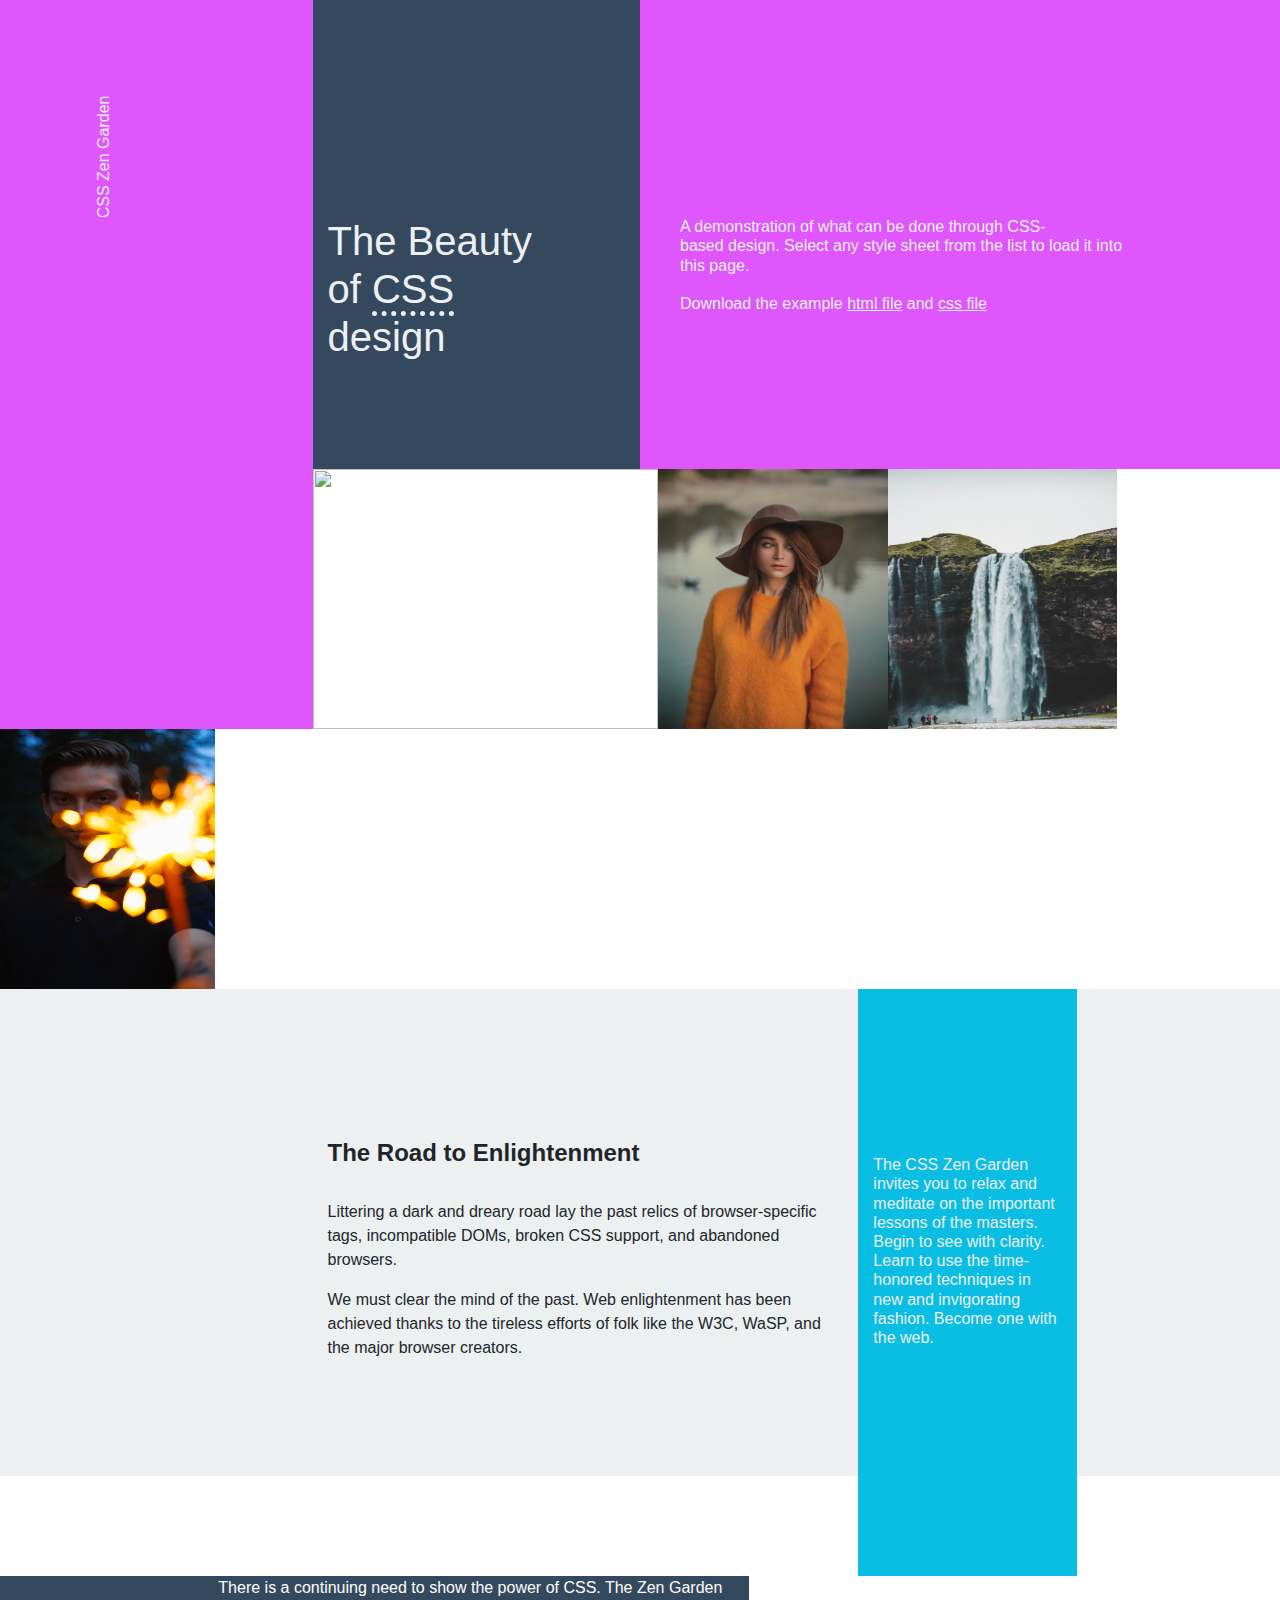
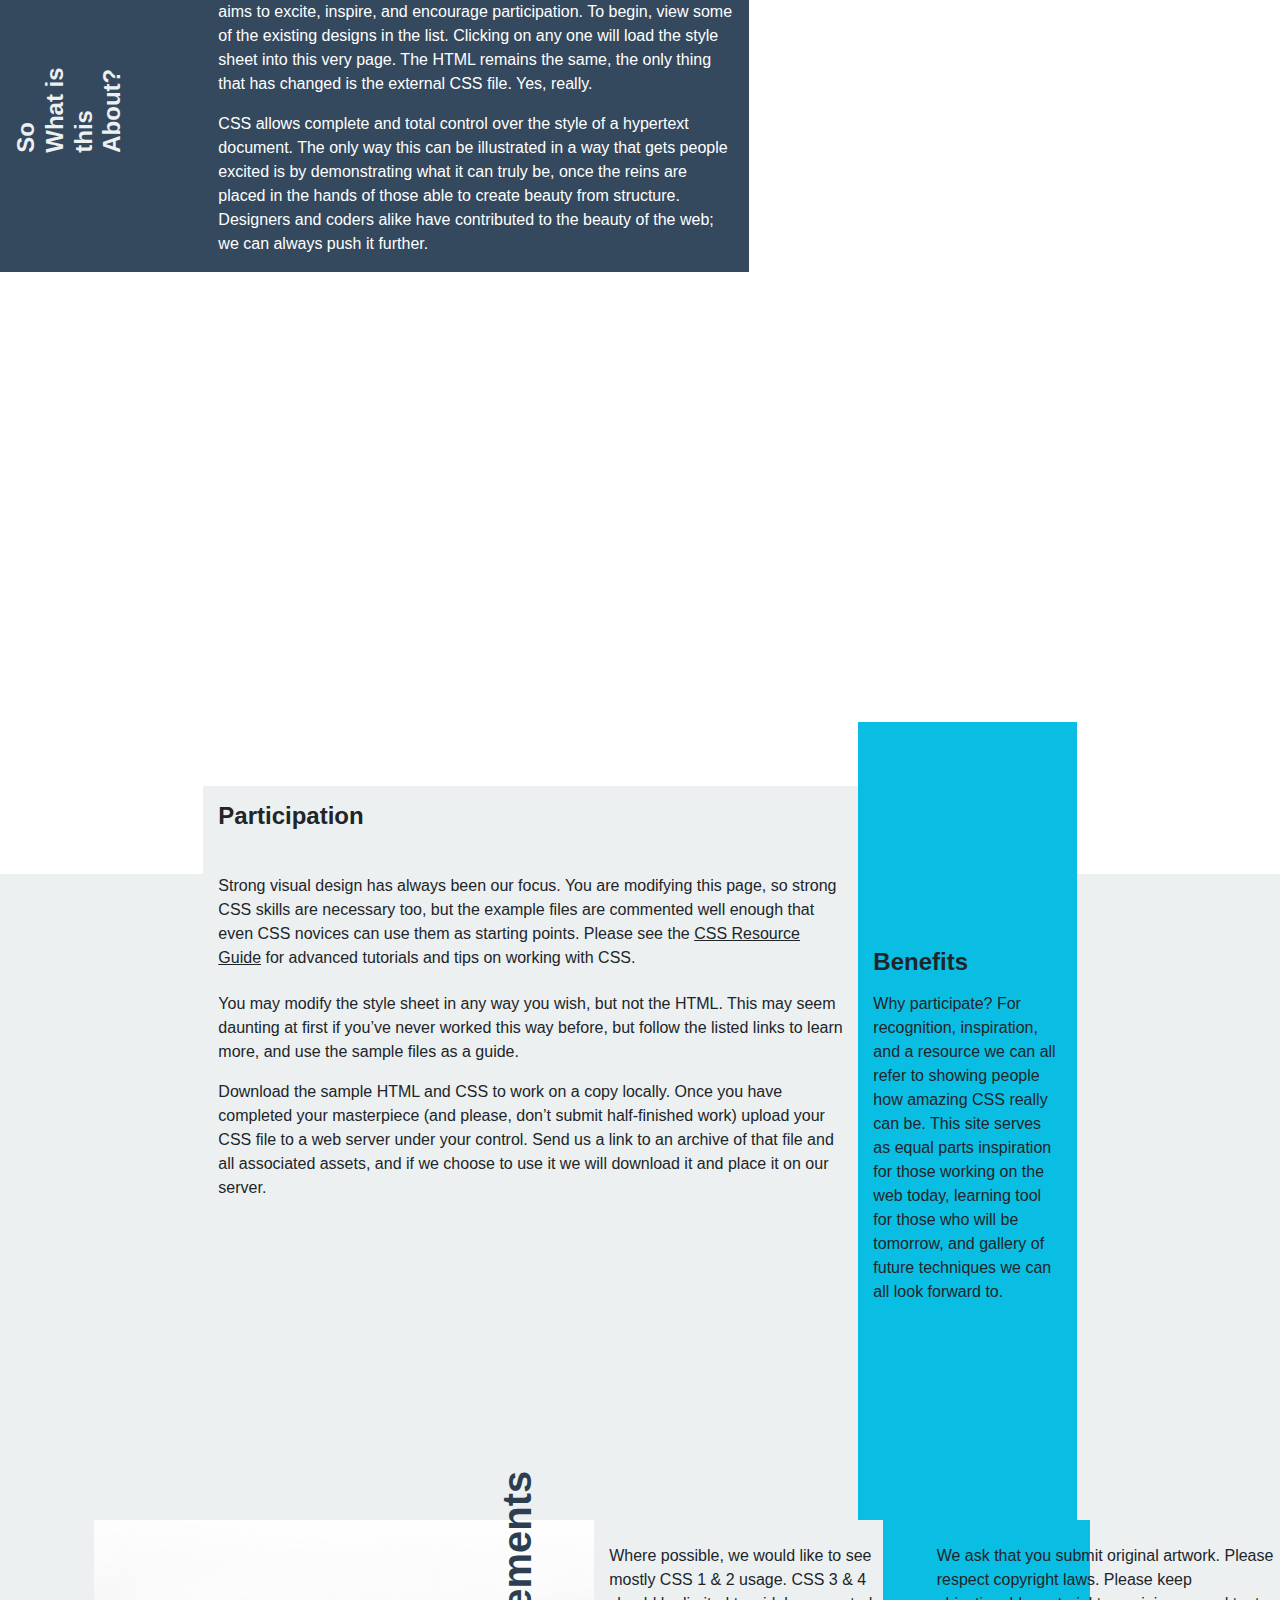
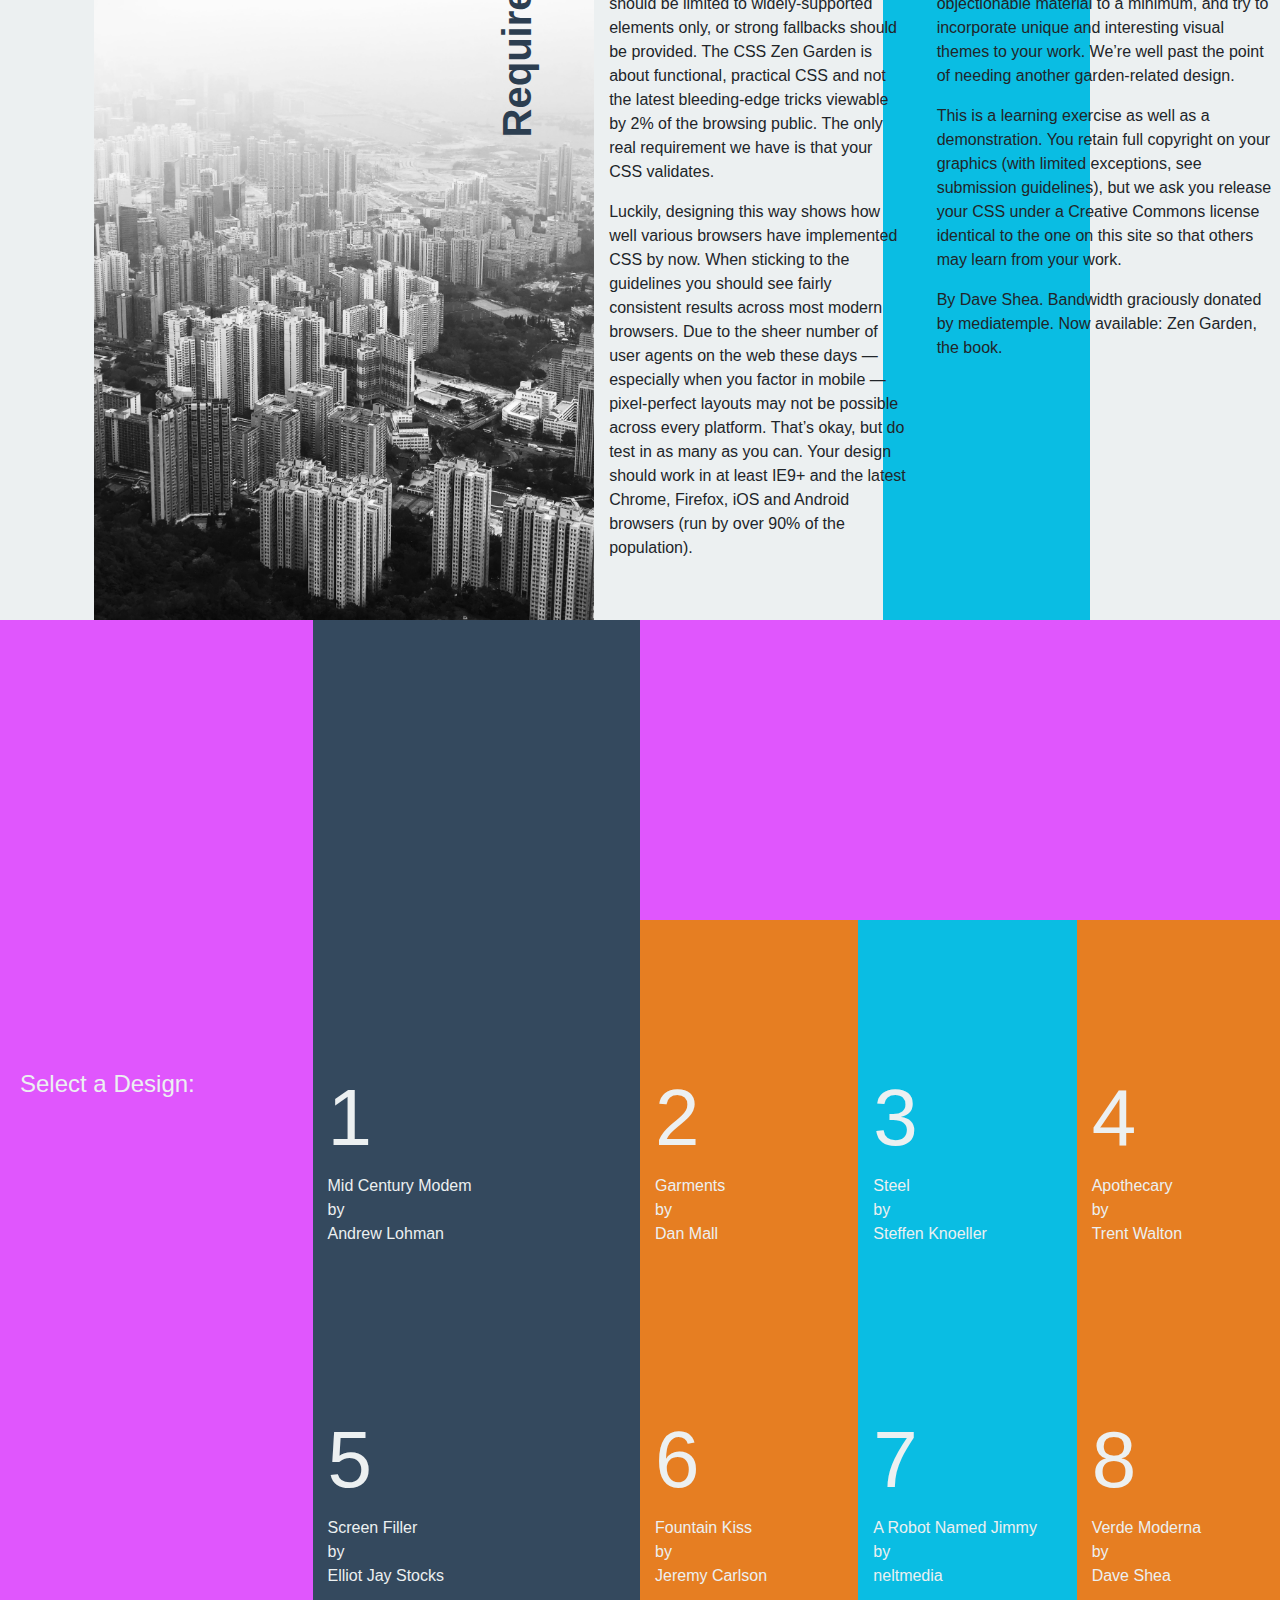
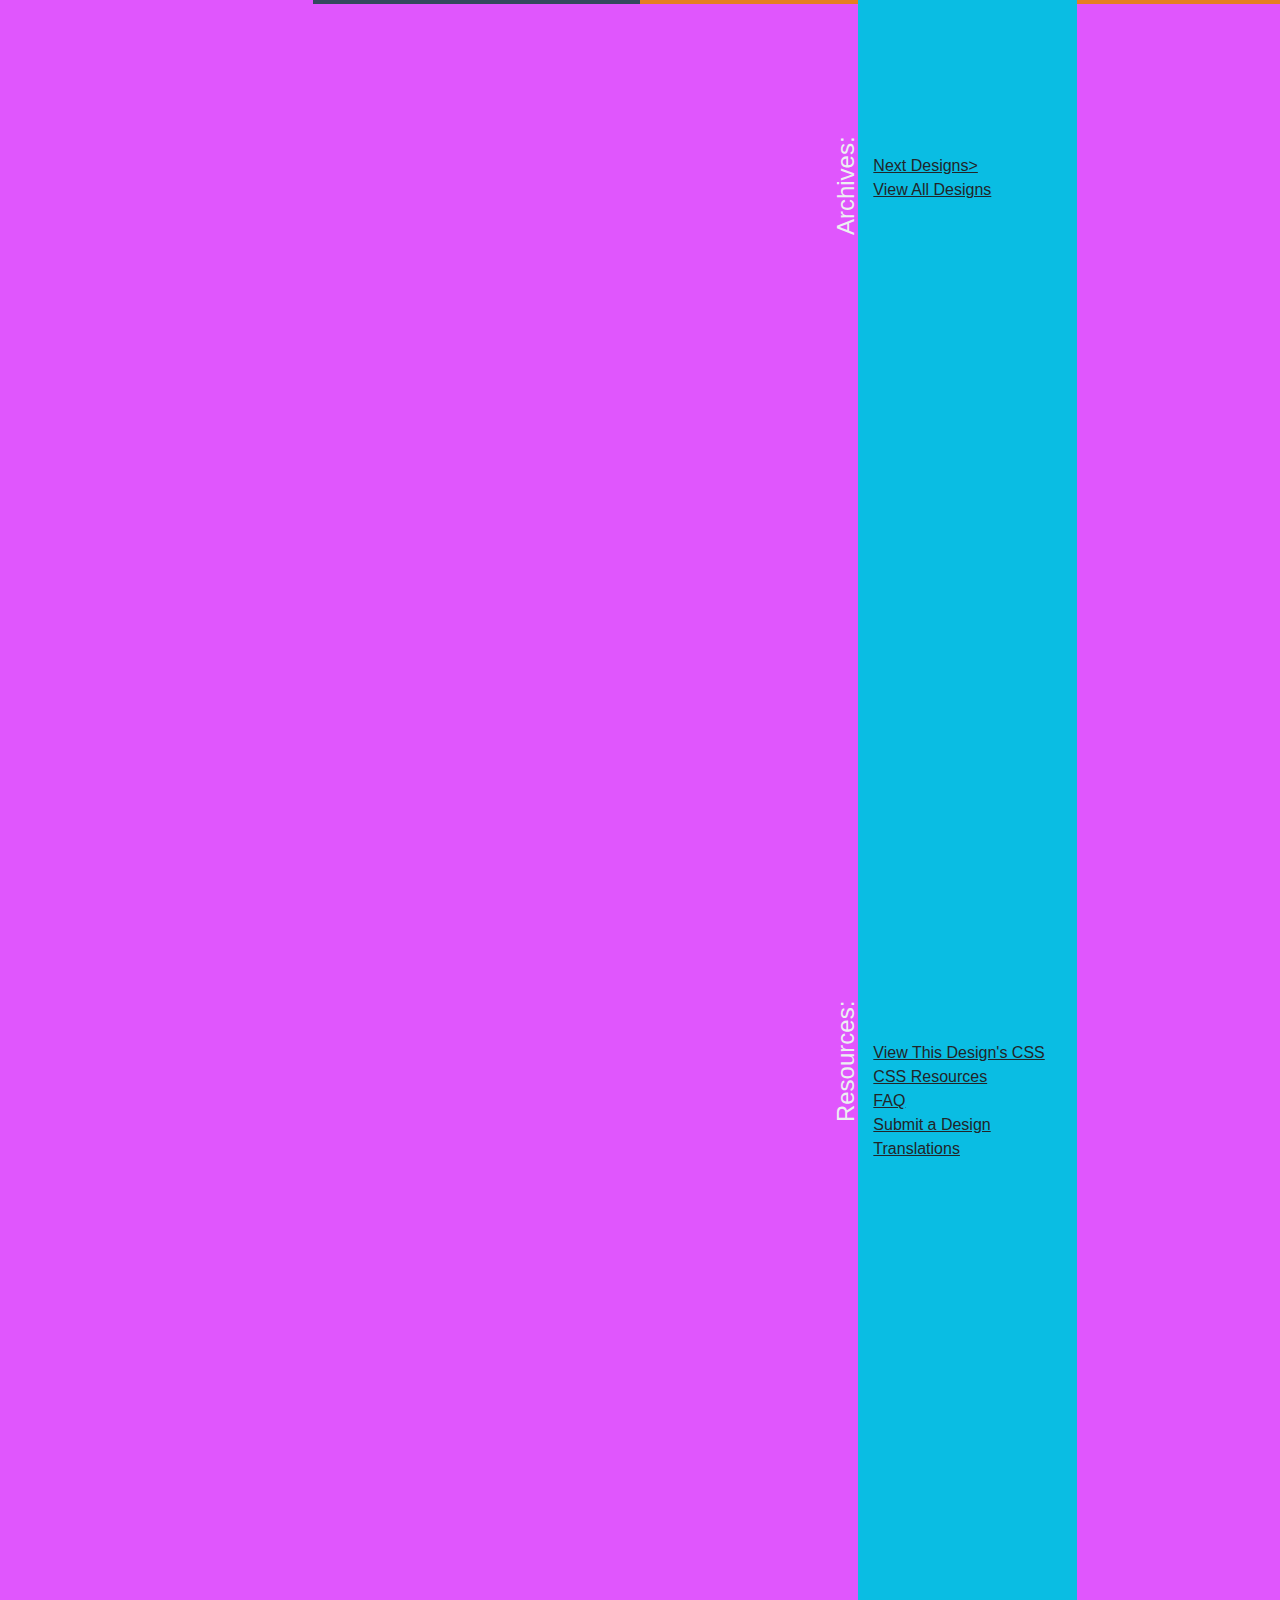
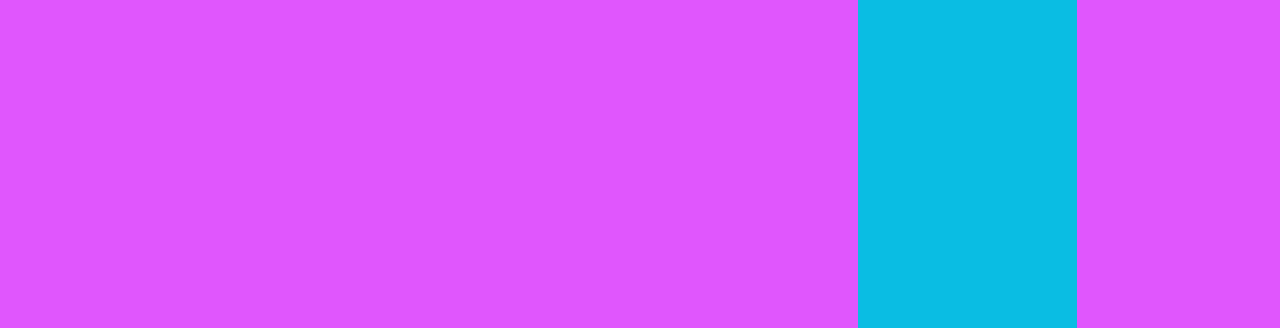
==== index.html @ d61bc1b3 "some changes" ====
<!DOCTYPE html>
<html lang="en">
	<head>
		<meta charset="UTF-8">
		<title>CSS Zen Garden</title>
		<link rel="stylesheet" href="style.css">
		<link rel="stylesheet" href="https://stackpath.bootstrapcdn.com/bootstrap/4.3.1/css/bootstrap.min.css" integrity="sha384-ggOyR0iXCbMQv3Xipma34MD+dH/1fQ784/j6cY/iJTQUOhcWr7x9JvoRxT2MZw1T" crossorigin="anonymous">
	</head>
	<body>
		<div class="row">
			<div id="col3" class="col-md-3">
				<h6 class="vertical-text">dsdsdshhsaCSS Zen Garden</h6>
			</div>
			<div id="col2" class="col-md-3">
				
			</div>
			<div id="col1" class="col-md-6">
				
			</div>
		</div>
		<div class="row">
			<div class="col-md-3" id="col4">
				
			</div>
			<div class="col-md-3" id="col5">
				<h1>The Beauty<br> of <u class="dotted">CSS</u><br> design</h1>
			</div>
			<div class="col-md-6" id="col6">
				<h6>A demonstration of what can be done through CSS-<br>based design. Select any style sheet from the list to load it into<br> this page.<br><br>Download the example <u>html file</u> and <u>css file</u></h6>
			</div>
		</div>
		<div class="row" id="row1">
			<div class="col-md-3" id="col1">
				
			</div>
			<div class="col-md-3" id="col2">
			</div>
			<div class="col-md-6" id="col1">
				
			</div>
		</div>
		<div class="row">
			<div class="col-md-3" id="col1">
				
			</div>
			<img src="todd-trapani-5LHzBpiTuzQ-unsplash.jpg" alt="" id="harley">
			<img src="ali-pazani-B_3eKlbYW5E-unsplash.jpg" alt="" id="ali">
			<img src="collins-lesulie-Q7QM2WSOTs4-unsplash.jpg" alt="" id="valen">
			<img src="krister-Y2SDvHfsQPo-unsplash.jpg" alt="" id="krister">
		</div>
		<div class="row" id="row2">
			<div class="col-md-8" id="col7">
				
			</div>
			<div class="col-md-2" id="col8">
				
			</div>
			<div class="col-md-2" id="col7">
				
			</div>
		</div>
		<div class="row">
			<div class="col-md-3" id="col7">
				
			</div>
			<div class="col-md-5" id="col7">
				<h4><b>The Road to Enlightenment</b></h4><br><p>Littering a dark and dreary road lay the past relics of browser-specific tags, incompatible DOMs, broken CSS support, and abandoned browsers.</p><p>We must clear the mind of the past. Web enlightenment has been achieved thanks to the tireless efforts of folk like the W3C, WaSP, and the major browser creators.</p>
			</div>
			<div class="col-md-2" id="col9">
				<p><h6>The CSS Zen Garden invites you to relax and meditate on the important lessons of the masters. Begin to see with clarity. Learn to use the time-honored techniques in new and invigorating fashion. Become one with the web.</h6></p>
			</div>
			<div class="col-md-2" id="col7">
				
			</div>
		</div>
		<div class="row" id="row1">
			<div class="col-md-3" id="col7">
				
			</div>
			<div class="col-md-5" id="col7">
				
			</div>
			<div class="col-md-2" id="col9">
				
			</div>
			<div class="col-md-2" id="col7">
				
			</div>
		</div>
		<div id="row3">
			<div class="row" id="row1">
				<div class="col-md-8">
					
				</div>
				<div class="col-md-2" id="col8">
					
				</div>
				<div class="col-md-2">
					
				</div>
			</div>
			<div class="row">
				<div class="col-md-2" id="col2">
					<h4 class="vertical-text" id="ver"><b>So What is this About?</b></h4>
				</div>
				<div class="col-md-5" id="col10">
					<p>There is a continuing need to show the power of CSS. The Zen Garden aims to excite, inspire, and encourage participation. To begin, view some of the existing designs in the list. Clicking on any one will load the style sheet into this very page. The HTML remains the same, the only thing that has changed is the external CSS file. Yes, really.</p><p>CSS allows complete and total control over the style of a hypertext document. The only way this can be illustrated in a way that gets people excited is by demonstrating what it can truly be, once the reins are placed in the hands of those able to create beauty from structure. Designers and coders alike have contributed to the beauty of the web; we can always push it further.</p>
				</div>
				
			</div>
			<div class="row" id="row4">
				
			</div>
			<div class="row">
				<div class="col-md-1" id="col11">
					<p>HTML<br> CSS</p>
				</div>
				<div class="col-md-1">
					
				</div>
				<div class="col-md-6">
					
				</div>
				<div class="col-md-2" id="col8">
					
				</div>
			</div>
			<div class="row">
				<div class="col-md-1" id="col11">
					<p>	CC<br>A<sub>11Y</sub><br>GH</p>
				</div>
				<div class="col-md-1">
					
				</div>
				<div class="col-md-6" id="col7">
					<p><h4><b>Participation</b></h4></p>
				</div>
				<div class="col-md-2" id="col8">
					
				</div>
			</div>
			<div class="row">
				<div class="col-md-2" id="col7">
					
				</div>
				<div class="col-md-6" id="col7">
					<p>Strong visual design has always been our focus. You are modifying this page, so strong CSS skills are necessary too, but the example files are commented well enough that even CSS novices can use them as starting points. Please see the <u>CSS Resource Guide</u> for advanced tutorials and tips on working with CSS.</p>
				</div>
				<div class="col-md-2" id="col8">
					<p><h4><b><br><br>Benefits</b></h4></p>
				</div>
				<div class="col-md-2" id="col7">
				</div>
			</div>
			<div class="row">
				<div class="col-md-2" id="col7">
					
				</div>
				<div class="col-md-6" id="col7">
					<p>You may modify the style sheet in any way you wish, but not the HTML. This may seem daunting at first if you’ve never worked this way before, but follow the listed links to learn more, and use the sample files as a guide.</p><p>Download the sample HTML and CSS to work on a copy locally. Once you have completed your masterpiece (and please, don’t submit half-finished work) upload your CSS file to a web server under your control. Send us a link to an archive of that file and all associated assets, and if we choose to use it we will download it and place it on our server.</p>
				</div>
				<div class="col-md-2" id="col8">
					<p>Why participate? For recognition, inspiration, and a resource we can all refer to showing people how amazing CSS really can be. This site serves as equal parts inspiration for those working on the web today, learning tool for those who will be tomorrow, and gallery of future techniques we can all look forward to.</p>
				</div>
				<div class="col-md-2" id="col7">
					
				</div>
			</div>
			<div class="row" id="row5">
				<div class="col-md-8" id="col7">
					
				</div>
				<div class="col-md-2" id="col8">
					
				</div>
				<div class="col-md-2" id="col7">
					
				</div>
			</div>
			<div class="row">
				<div class="col-md-1" id="col7">
					
				</div>
				<div id="row6">
					<h1 class="vertical-text1"><b>Requirements</b></h1>
				</div>
				<div class="col-md-3" id="col12">
					<p><br>Where possible, we would like to see mostly CSS 1 & 2 usage. CSS 3 & 4 should be limited to widely-supported elements only, or strong fallbacks should be provided. The CSS Zen Garden is about functional, practical CSS and not the latest bleeding-edge tricks viewable by 2% of the browsing public. The only real requirement we have is that your CSS validates.</p><p>Luckily, designing this way shows how well various browsers have implemented CSS by now. When sticking to the guidelines you should see fairly consistent results across most modern browsers. Due to the sheer number of user agents on the web these days — especially when you factor in mobile — pixel-perfect layouts may not be possible across every platform. That’s okay, but do test in as many as you can. Your design should work in at least IE9+ and the latest Chrome, Firefox, iOS and Android browsers (run by over 90% of the population).</p>
				</div>
				<div class="col" id="col13">
					<p><br>We ask that you submit original artwork. Please respect copyright laws. Please keep objectionable material to a minimum, and try to incorporate unique and interesting visual themes to your work. We’re well past the point of needing another garden-related design.</p><p>This is a learning exercise as well as a demonstration. You retain full copyright on your graphics (with limited exceptions, see submission guidelines), but we ask you release your CSS under a Creative Commons license identical to the one on this site so that others may learn from your work.</p><p>By Dave Shea. Bandwidth graciously donated by mediatemple. Now available: Zen Garden, the book.</p>
				</div>
			</div>
			<div class="row" id="row7">
				<div class="col-md-3" id="col1">
					
				</div>
				<div class="col-md-3" id="col2">
					
				</div>
				<div class="col-md-6" id="col1">
					
				</div>
			</div>
			<div class="row" id="row2">
				<div class="col-md-3" id="col1">
					
				</div>
				<div class="col-md-3" id="col2">
					
				</div>
				<div class="col-md-2" id="col14">
					
				</div>
				<div class="col-md-2" id="col8">
					
				</div>
				<div class="col-md-2" id="col14">
					
				</div>
			</div>
			<div class="row">
				<div class="col-md-3" id="col15">
					<h4 id="select">Select a Design:</h4>
				</div>
				<div class="col-md-3" id="col2">
					<h1 id="no1">1</h1><p id="mid">Mid Century Modem<br> by<br> Andrew Lohman</p>
				</div>
				<div class="col-md-2" id="col14">
					<h1 id="no1">2</h1><p id="mid">Garments<br> by<br> Dan Mall</p>
				</div>
				<div class="col-md-2" id="col8">
					<h1 id="no1">3</h1><p id="mid">Steel<br> by<br> Steffen Knoeller</p>
				</div>
				<div class="col-md-2" id="col14">
					<h1 id="no1">4</h1><p id="mid">Apothecary<br> by<br> Trent Walton</p>
				</div>	
			</div>
			<div class="row" id="row2">
				<div class="col-md-3" id="col1">
					
				</div>
				<div class="col-md-3" id="col2">
					
				</div>
				<div class="col-md-2" id="col14">
					
				</div>
				<div class="col-md-2" id="col8">
					
				</div>
				<div class="col-md-2" id="col14">
					
				</div>
			</div>
			<div class="row">
				<div class="col-md-3" id="col1">
				</div>
				<div class="col-md-3" id="col2">
					<h1 id="no1">5</h1><p id="mid">Screen Filler<br> by<br> Elliot Jay Stocks</p>
				</div>
				<div class="col-md-2" id="col14">
					<h1 id="no1">6</h1><p id="mid">Fountain Kiss<br> by<br> Jeremy Carlson</p>
				</div>
				<div class="col-md-2" id="col8">
					<h1 id="no1">7</h1><p id="mid">A Robot Named Jimmy<br> by<br> neltmedia</p>
				</div>
				<div class="col-md-2" id="col14">
					<h1 id="no1">8</h1><p id="mid">Verde Moderna<br> by<br> Dave Shea</p>
				</div>	
			</div>
			<div class="row" id="row2">
				<div class="col-md-8" id="col1">
				</div>
				<div class="col-md-2" id="col8">
				</div>
				<div class="col-md-2" id="col1">
				</div>	
			</div>
			<div class="row">
				<div class="col-md-8" id="col1">
					<h4 class="vertical-text2">Archives:</h4>
				</div>
				<div class="col-md-2" id="col8">
					<u>Next Designs></u><br><u>View All Designs</u>
				</div>
				<div class="col-md-2" id="col1">
				</div>	
			</div>
			<div class="row">
				<div class="col-md-8" id="col1">
					<h4 class="vertical-text2">Resources:</h4>
				</div>
				<div class="col-md-2" id="col8">
					<u>View This Design's CSS</u><br><u>CSS Resources</u><br><u>FAQ</u><br><u>Submit a Design</u><br><u>Translations</u>
				</div>
				<div class="col-md-2" id="col1">
				</div>	
			</div>
		</div>
		<script src="https://code.jquery.com/jquery-3.3.1.slim.min.js" integrity="sha384-q8i/X+965DzO0rT7abK41JStQIAqVgRVzpbzo5smXKp4YfRvH+8abtTE1Pi6jizo" crossorigin="anonymous"></script>
		<script src="https://cdnjs.cloudflare.com/ajax/libs/popper.js/1.14.7/umd/popper.min.js" integrity="sha384-UO2eT0CpHqdSJQ6hJty5KVphtPhzWj9WO1clHTMGa3JDZwrnQq4sF86dIHNDz0W1" crossorigin="anonymous"></script>
		<script src="https://stackpath.bootstrapcdn.com/bootstrap/4.3.1/js/bootstrap.min.js" integrity="sha384-JjSmVgyd0p3pXB1rRibZUAYoIIy6OrQ6VrjIEaFf/nJGzIxFDsf4x0xIM+B07jRM" crossorigin="anonymous"></script>
	</body>
</html>
---- style.css ----
#col1{
	background-color: #e056fd;
}

#col2{
	background-color: #34495e; 
}

.vertical-text{
	transform: rotate(270deg);
	color: #ecf0f1;
	float: left;
}


#col3{
	background-color: #e056fd;
	padding-top: 190px;
	float: left;
}

#col4{
	background-color: #e056fd;

}

#col5{
	background-color: #34495e;
	color: #ecf0f1;
}

.dotted{
	border-bottom: 5px dotted #ecf0f1;
	text-decoration: none;
}

#col6{
	background-color: #e056fd;
	color: #ecf0f1;
	padding-left: 40px;

}

#harley{
	width: 345px;
	height: 260px;
}

#ali{
	width: 230px;
	height: 260px;
}

#valen{
	width: 229px;
	height: 260px;
}

#krister{
	width: 230px;
	height: 260px;
}

#row1{
	height: 100px;
}



#col8{
	background-color: #0abde3;
}

#row2{
	height: 150px;
}

#col9{
	background-color: #0abde3;
	color: #ecf0f1;	
}

#col7{
	background-color: #ecf0f1;
}

#row3{
	background-image: url("harley-davidson-HYjJ1_AZnqw-unsplash.jpg");
	height: 1000px;
	background-position: center;
	background-size: cover;
}

#ver{
	padding-right: 100px;
	padding-bottom: 50px;
}

#col10{
	background-color: #34495e; 
	color: white;
}

#row4{
	height: 450px;
}

#col11{
	padding-left: 40px;
	color: white;
}

#row5{
	height: 200px;
}

#row6{
	background-image: url("pop-zebra-CrYbjiaiJtY-unsplash.jpg");
	height: 700px;
	width: 500px;
	background-position: center;
	background-size: cover;
}

.vertical-text1{
	transform: rotate(270deg);
	color: #2c3e50;
	float: left;
	padding-top: 350px;
	padding-left: 230px;
}

#col12{
	background: linear-gradient(
		to right,
		#ecf0f1 88%,
		#0abde3 12%
		);
}

#col13{
	background: linear-gradient(
		to right,
		#0abde3 45%,
		#ecf0f1 30%
		);
}

#row7{
	height: 300px;
}

#col14{
	background-color: #e67e22;
}

#col15{
	background-color: #e056fd;
	color: #ecf0f1;
}

#select{
	padding-left: 20px;
}

#no1{
	font-size: 500%;
	color: #ecf0f1;
}

#mid{
	color: #ecf0f1;
}

.vertical-text2{
	transform: rotate(270deg);
	color: #ecf0f1;
	padding-left: 780px;
	padding-top: 850px;
}

@media (min-width: 600px) {
	body {
		font-size: 1.25rem;
	}
}

@media (min-width: 800px) {
	body {
		font-size: 1.5rem;
		line-height: 1.5;
	}
}
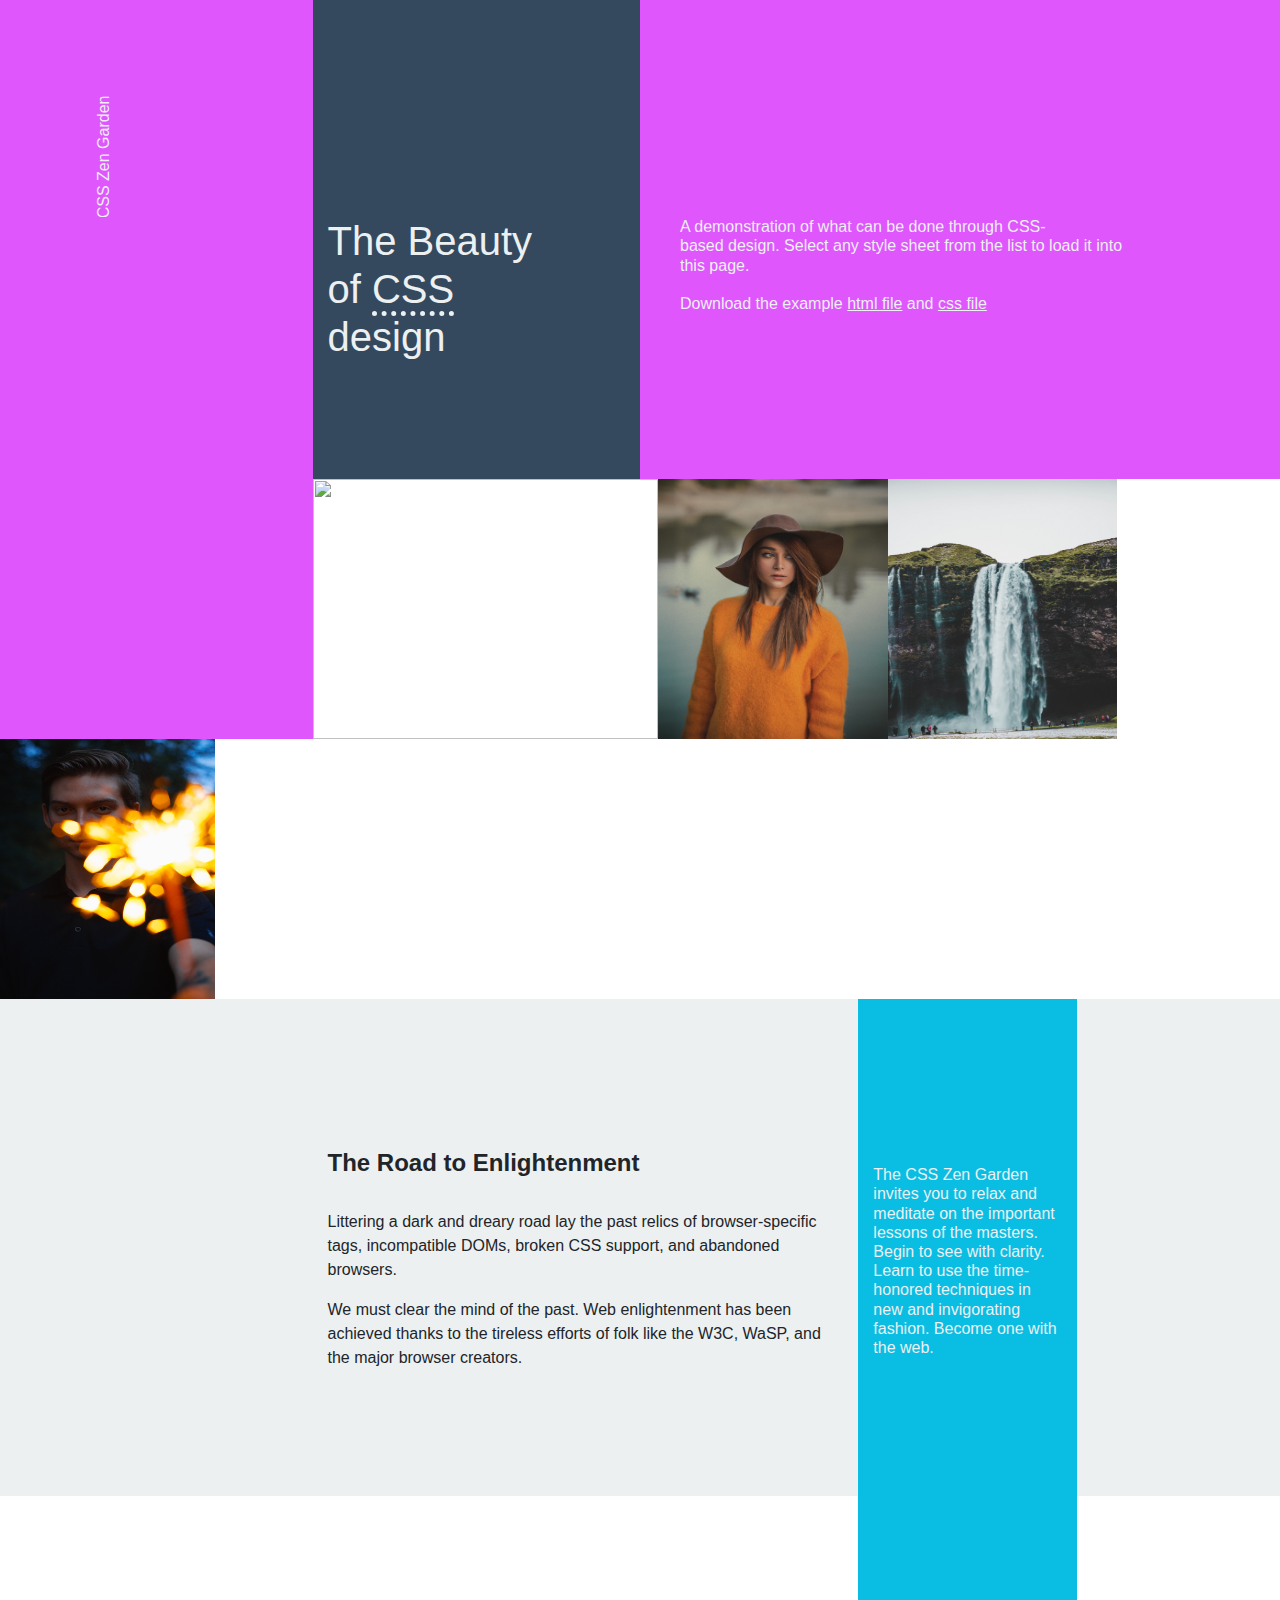
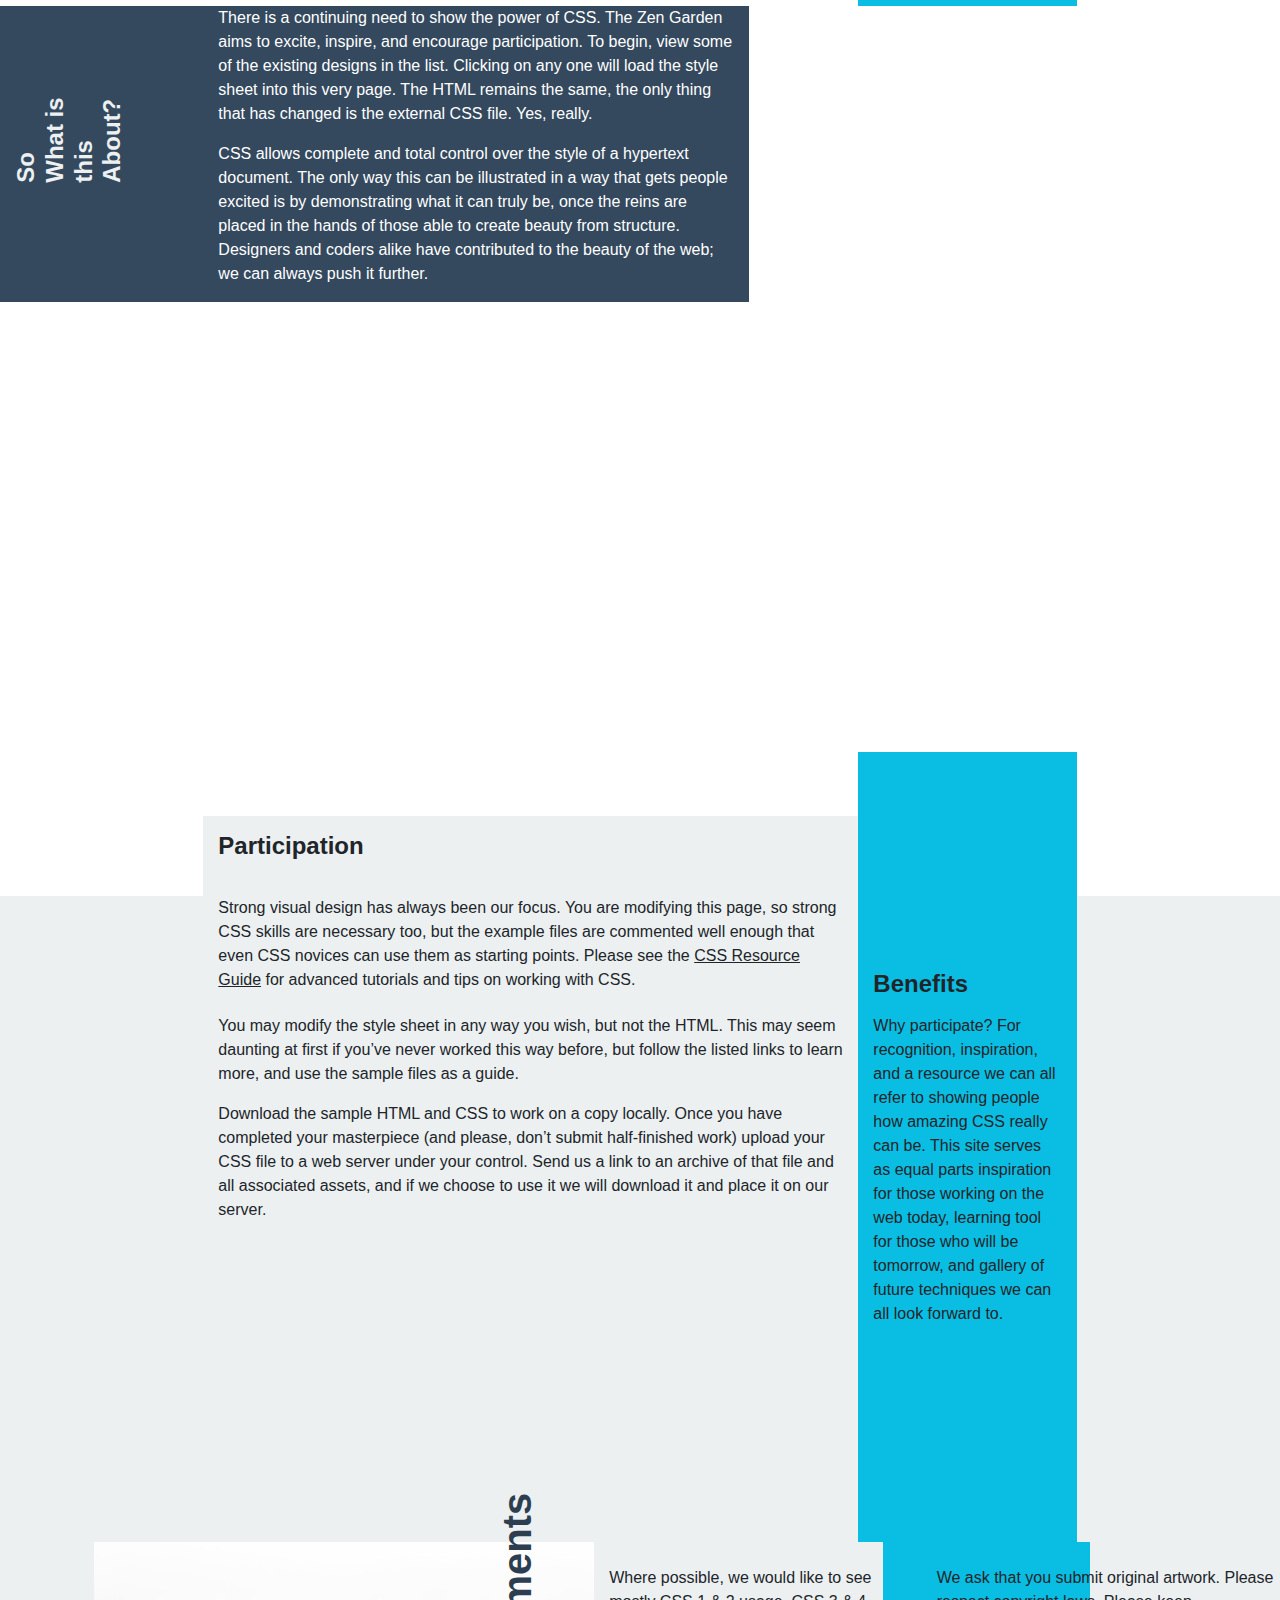
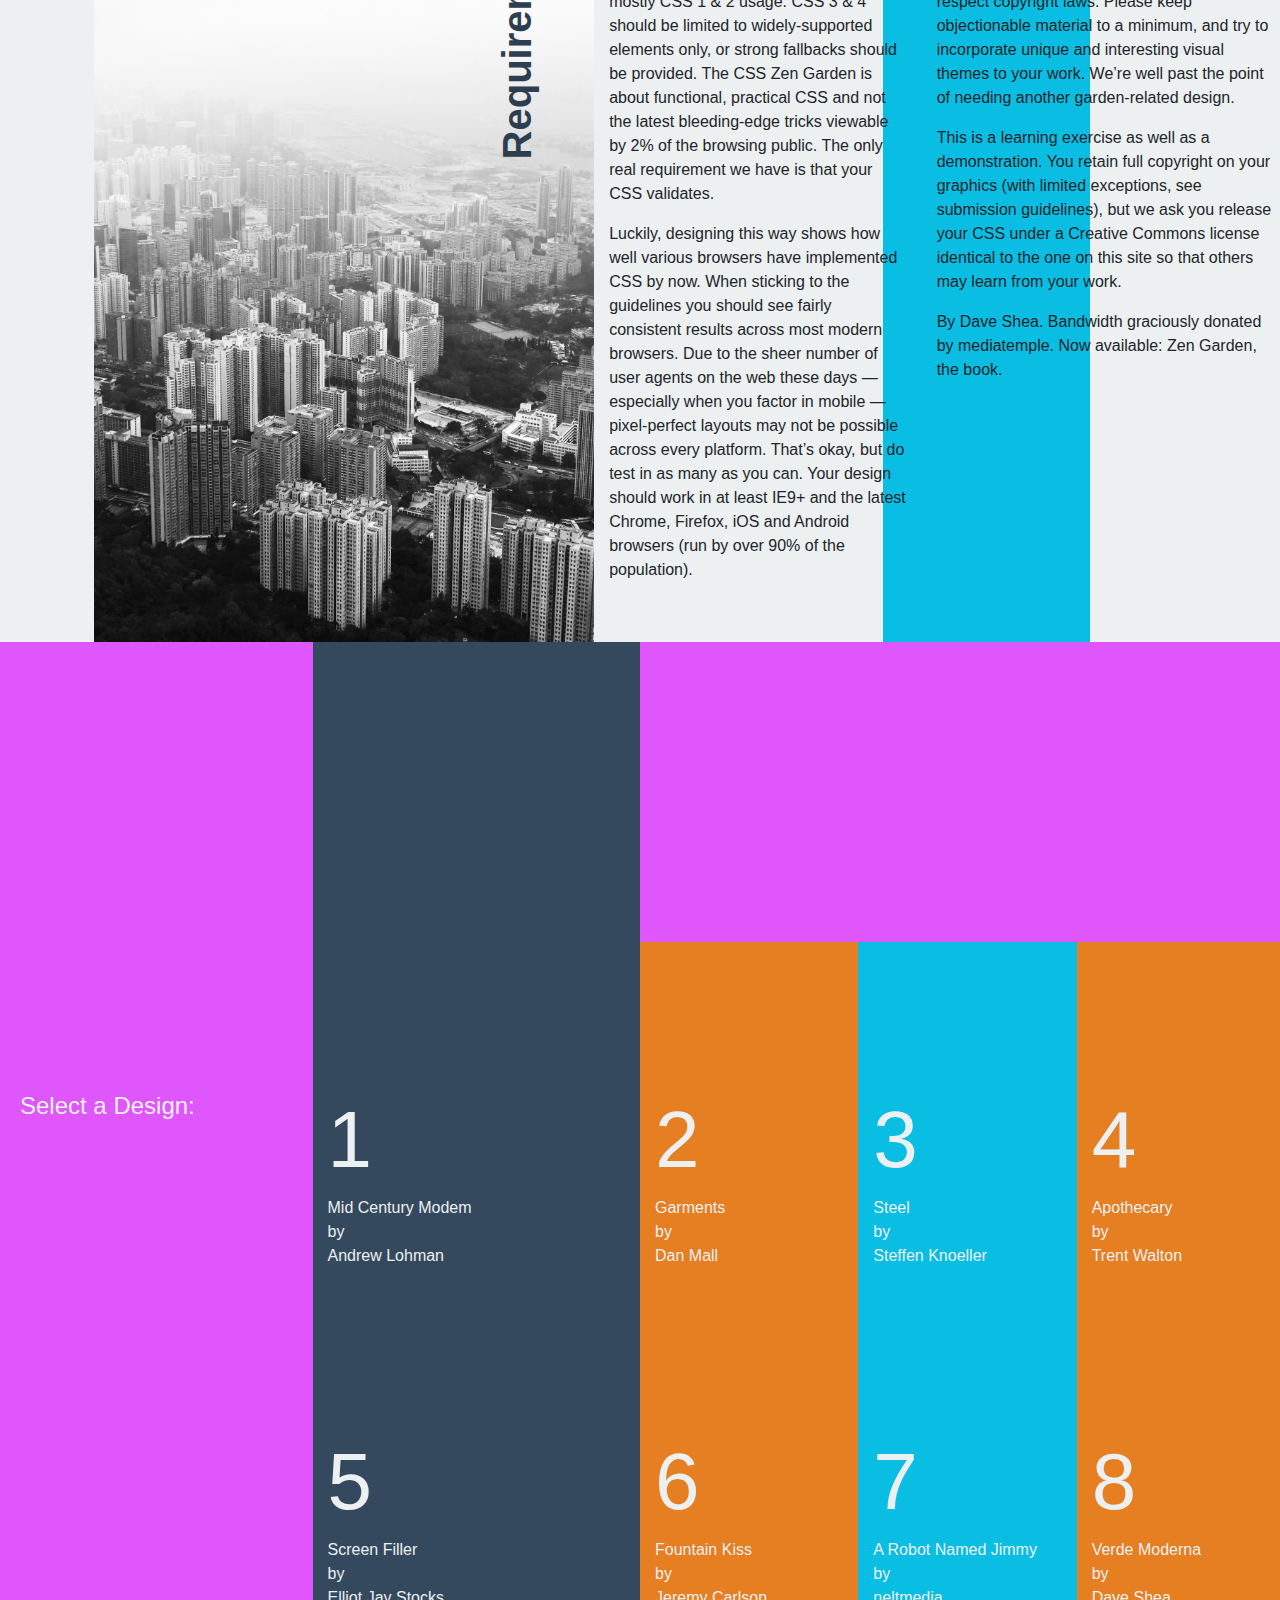
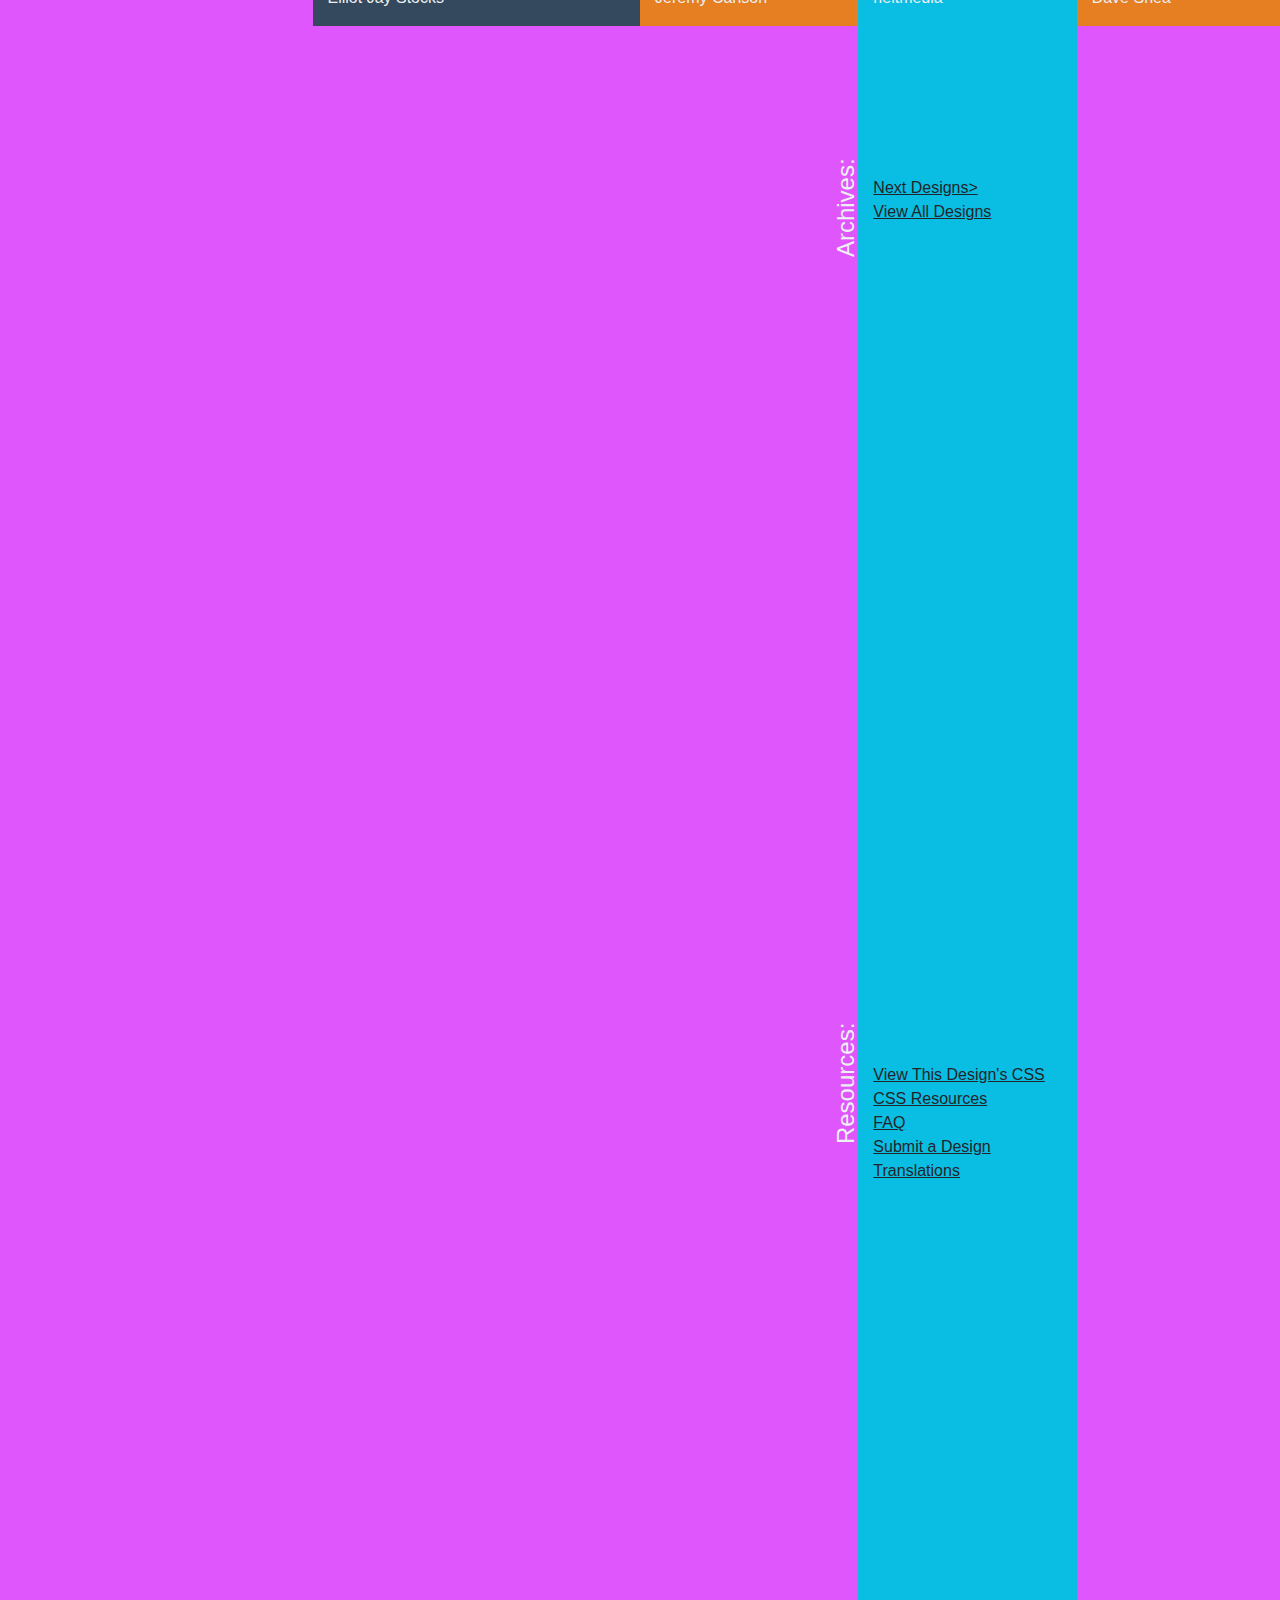
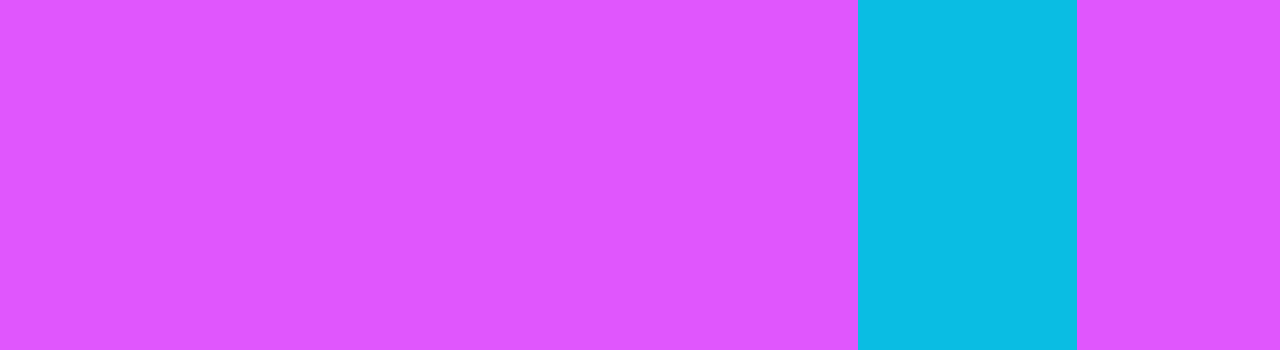
==== commit e38ccf6e: "div alignment" ====
--- a/index.html
+++ b/index.html
@@ -3,6 +3,7 @@
 	<head>
 		<meta charset="UTF-8">
 		<title>CSS Zen Garden</title>
+		<meta name="viewport" content="width=device-width, initial-scale=1.0">
 		<link rel="stylesheet" href="style.css">
 		<link rel="stylesheet" href="https://stackpath.bootstrapcdn.com/bootstrap/4.3.1/css/bootstrap.min.css" integrity="sha384-ggOyR0iXCbMQv3Xipma34MD+dH/1fQ784/j6cY/iJTQUOhcWr7x9JvoRxT2MZw1T" crossorigin="anonymous">
 	</head>
@@ -139,163 +140,163 @@
 					
 				</div>
 			</div>
-			<div class="row">
-				<div class="col-md-2" id="col7">
-					
-				</div>
-				<div class="col-md-6" id="col7">
-					<p>Strong visual design has always been our focus. You are modifying this page, so strong CSS skills are necessary too, but the example files are commented well enough that even CSS novices can use them as starting points. Please see the <u>CSS Resource Guide</u> for advanced tutorials and tips on working with CSS.</p>
-				</div>
-				<div class="col-md-2" id="col8">
-					<p><h4><b><br><br>Benefits</b></h4></p>
-				</div>
-				<div class="col-md-2" id="col7">
-				</div>
-			</div>
-			<div class="row">
-				<div class="col-md-2" id="col7">
-					
-				</div>
-				<div class="col-md-6" id="col7">
-					<p>You may modify the style sheet in any way you wish, but not the HTML. This may seem daunting at first if you’ve never worked this way before, but follow the listed links to learn more, and use the sample files as a guide.</p><p>Download the sample HTML and CSS to work on a copy locally. Once you have completed your masterpiece (and please, don’t submit half-finished work) upload your CSS file to a web server under your control. Send us a link to an archive of that file and all associated assets, and if we choose to use it we will download it and place it on our server.</p>
-				</div>
-				<div class="col-md-2" id="col8">
-					<p>Why participate? For recognition, inspiration, and a resource we can all refer to showing people how amazing CSS really can be. This site serves as equal parts inspiration for those working on the web today, learning tool for those who will be tomorrow, and gallery of future techniques we can all look forward to.</p>
-				</div>
-				<div class="col-md-2" id="col7">
-					
-				</div>
-			</div>
-			<div class="row" id="row5">
-				<div class="col-md-8" id="col7">
-					
-				</div>
-				<div class="col-md-2" id="col8">
-					
-				</div>
-				<div class="col-md-2" id="col7">
-					
-				</div>
-			</div>
-			<div class="row">
-				<div class="col-md-1" id="col7">
-					
-				</div>
-				<div id="row6">
-					<h1 class="vertical-text1"><b>Requirements</b></h1>
-				</div>
-				<div class="col-md-3" id="col12">
-					<p><br>Where possible, we would like to see mostly CSS 1 & 2 usage. CSS 3 & 4 should be limited to widely-supported elements only, or strong fallbacks should be provided. The CSS Zen Garden is about functional, practical CSS and not the latest bleeding-edge tricks viewable by 2% of the browsing public. The only real requirement we have is that your CSS validates.</p><p>Luckily, designing this way shows how well various browsers have implemented CSS by now. When sticking to the guidelines you should see fairly consistent results across most modern browsers. Due to the sheer number of user agents on the web these days — especially when you factor in mobile — pixel-perfect layouts may not be possible across every platform. That’s okay, but do test in as many as you can. Your design should work in at least IE9+ and the latest Chrome, Firefox, iOS and Android browsers (run by over 90% of the population).</p>
-				</div>
-				<div class="col" id="col13">
-					<p><br>We ask that you submit original artwork. Please respect copyright laws. Please keep objectionable material to a minimum, and try to incorporate unique and interesting visual themes to your work. We’re well past the point of needing another garden-related design.</p><p>This is a learning exercise as well as a demonstration. You retain full copyright on your graphics (with limited exceptions, see submission guidelines), but we ask you release your CSS under a Creative Commons license identical to the one on this site so that others may learn from your work.</p><p>By Dave Shea. Bandwidth graciously donated by mediatemple. Now available: Zen Garden, the book.</p>
-				</div>
-			</div>
-			<div class="row" id="row7">
-				<div class="col-md-3" id="col1">
-					
-				</div>
-				<div class="col-md-3" id="col2">
-					
-				</div>
-				<div class="col-md-6" id="col1">
-					
-				</div>
-			</div>
-			<div class="row" id="row2">
-				<div class="col-md-3" id="col1">
-					
-				</div>
-				<div class="col-md-3" id="col2">
-					
-				</div>
-				<div class="col-md-2" id="col14">
-					
-				</div>
-				<div class="col-md-2" id="col8">
-					
-				</div>
-				<div class="col-md-2" id="col14">
-					
-				</div>
-			</div>
-			<div class="row">
-				<div class="col-md-3" id="col15">
-					<h4 id="select">Select a Design:</h4>
-				</div>
-				<div class="col-md-3" id="col2">
-					<h1 id="no1">1</h1><p id="mid">Mid Century Modem<br> by<br> Andrew Lohman</p>
-				</div>
-				<div class="col-md-2" id="col14">
-					<h1 id="no1">2</h1><p id="mid">Garments<br> by<br> Dan Mall</p>
-				</div>
-				<div class="col-md-2" id="col8">
-					<h1 id="no1">3</h1><p id="mid">Steel<br> by<br> Steffen Knoeller</p>
-				</div>
-				<div class="col-md-2" id="col14">
-					<h1 id="no1">4</h1><p id="mid">Apothecary<br> by<br> Trent Walton</p>
-				</div>	
-			</div>
-			<div class="row" id="row2">
-				<div class="col-md-3" id="col1">
-					
-				</div>
-				<div class="col-md-3" id="col2">
-					
-				</div>
-				<div class="col-md-2" id="col14">
-					
-				</div>
-				<div class="col-md-2" id="col8">
-					
-				</div>
-				<div class="col-md-2" id="col14">
-					
-				</div>
-			</div>
-			<div class="row">
-				<div class="col-md-3" id="col1">
-				</div>
-				<div class="col-md-3" id="col2">
-					<h1 id="no1">5</h1><p id="mid">Screen Filler<br> by<br> Elliot Jay Stocks</p>
-				</div>
-				<div class="col-md-2" id="col14">
-					<h1 id="no1">6</h1><p id="mid">Fountain Kiss<br> by<br> Jeremy Carlson</p>
-				</div>
-				<div class="col-md-2" id="col8">
-					<h1 id="no1">7</h1><p id="mid">A Robot Named Jimmy<br> by<br> neltmedia</p>
-				</div>
-				<div class="col-md-2" id="col14">
-					<h1 id="no1">8</h1><p id="mid">Verde Moderna<br> by<br> Dave Shea</p>
-				</div>	
-			</div>
-			<div class="row" id="row2">
-				<div class="col-md-8" id="col1">
-				</div>
-				<div class="col-md-2" id="col8">
-				</div>
-				<div class="col-md-2" id="col1">
-				</div>	
-			</div>
-			<div class="row">
-				<div class="col-md-8" id="col1">
-					<h4 class="vertical-text2">Archives:</h4>
-				</div>
-				<div class="col-md-2" id="col8">
-					<u>Next Designs></u><br><u>View All Designs</u>
-				</div>
-				<div class="col-md-2" id="col1">
-				</div>	
-			</div>
-			<div class="row">
-				<div class="col-md-8" id="col1">
-					<h4 class="vertical-text2">Resources:</h4>
-				</div>
-				<div class="col-md-2" id="col8">
-					<u>View This Design's CSS</u><br><u>CSS Resources</u><br><u>FAQ</u><br><u>Submit a Design</u><br><u>Translations</u>
-				</div>
-				<div class="col-md-2" id="col1">
-				</div>	
+		</div>
+		<div class="row">
+			<div class="col-md-2" id="col7">
+				
+			</div>
+			<div class="col-md-6" id="col7">
+				<p>Strong visual design has always been our focus. You are modifying this page, so strong CSS skills are necessary too, but the example files are commented well enough that even CSS novices can use them as starting points. Please see the <u>CSS Resource Guide</u> for advanced tutorials and tips on working with CSS.</p>
+			</div>
+			<div class="col-md-2" id="col8">
+				<p><h4><b><br><br>Benefits</b></h4></p>
+			</div>
+			<div class="col-md-2" id="col7">
+			</div>
+		</div>
+		<div class="row">
+			<div class="col-md-2" id="col7">
+				
+			</div>
+			<div class="col-md-6" id="col7">
+				<p>You may modify the style sheet in any way you wish, but not the HTML. This may seem daunting at first if you’ve never worked this way before, but follow the listed links to learn more, and use the sample files as a guide.</p><p>Download the sample HTML and CSS to work on a copy locally. Once you have completed your masterpiece (and please, don’t submit half-finished work) upload your CSS file to a web server under your control. Send us a link to an archive of that file and all associated assets, and if we choose to use it we will download it and place it on our server.</p>
+			</div>
+			<div class="col-md-2" id="col8">
+				<p>Why participate? For recognition, inspiration, and a resource we can all refer to showing people how amazing CSS really can be. This site serves as equal parts inspiration for those working on the web today, learning tool for those who will be tomorrow, and gallery of future techniques we can all look forward to.</p>
+			</div>
+			<div class="col-md-2" id="col7">
+				
+			</div>
+		</div>
+		<div class="row" id="row5">
+			<div class="col-md-8" id="col7">
+				
+			</div>
+			<div class="col-md-2" id="col8">
+				
+			</div>
+			<div class="col-md-2" id="col7">
+				
+			</div>
+		</div>
+		<div class="row">
+			<div class="col-md-1" id="col7">
+				
+			</div>
+			<div id="row6">
+				<h1 class="vertical-text1"><b>Requirements</b></h1>
+			</div>
+			<div class="col-md-3" id="col12">
+				<p><br>Where possible, we would like to see mostly CSS 1 & 2 usage. CSS 3 & 4 should be limited to widely-supported elements only, or strong fallbacks should be provided. The CSS Zen Garden is about functional, practical CSS and not the latest bleeding-edge tricks viewable by 2% of the browsing public. The only real requirement we have is that your CSS validates.</p><p>Luckily, designing this way shows how well various browsers have implemented CSS by now. When sticking to the guidelines you should see fairly consistent results across most modern browsers. Due to the sheer number of user agents on the web these days — especially when you factor in mobile — pixel-perfect layouts may not be possible across every platform. That’s okay, but do test in as many as you can. Your design should work in at least IE9+ and the latest Chrome, Firefox, iOS and Android browsers (run by over 90% of the population).</p>
+			</div>
+			<div class="col" id="col13">
+				<p><br>We ask that you submit original artwork. Please respect copyright laws. Please keep objectionable material to a minimum, and try to incorporate unique and interesting visual themes to your work. We’re well past the point of needing another garden-related design.</p><p>This is a learning exercise as well as a demonstration. You retain full copyright on your graphics (with limited exceptions, see submission guidelines), but we ask you release your CSS under a Creative Commons license identical to the one on this site so that others may learn from your work.</p><p>By Dave Shea. Bandwidth graciously donated by mediatemple. Now available: Zen Garden, the book.</p>
+			</div>
+		</div>
+		<div class="row" id="row7">
+			<div class="col-md-3" id="col1">
+				
+			</div>
+			<div class="col-md-3" id="col2">
+				
+			</div>
+			<div class="col-md-6" id="col1">
+				
+			</div>
+		</div>
+		<div class="row" id="row2">
+			<div class="col-md-3" id="col1">
+				
+			</div>
+			<div class="col-md-3" id="col2">
+				
+			</div>
+			<div class="col-md-2" id="col14">
+				
+			</div>
+			<div class="col-md-2" id="col8">
+				
+			</div>
+			<div class="col-md-2" id="col14">
+				
+			</div>
+		</div>
+		<div class="row">
+			<div class="col-md-3" id="col15">
+				<h4 id="select">Select a Design:</h4>
+			</div>
+			<div class="col-md-3" id="col2">
+				<h1 id="no1">1</h1><p id="mid">Mid Century Modem<br> by<br> Andrew Lohman</p>
+			</div>
+			<div class="col-md-2" id="col14">
+				<h1 id="no1">2</h1><p id="mid">Garments<br> by<br> Dan Mall</p>
+			</div>
+			<div class="col-md-2" id="col8">
+				<h1 id="no1">3</h1><p id="mid">Steel<br> by<br> Steffen Knoeller</p>
+			</div>
+			<div class="col-md-2" id="col14">
+				<h1 id="no1">4</h1><p id="mid">Apothecary<br> by<br> Trent Walton</p>
+			</div>
+		</div>
+		<div class="row" id="row2">
+			<div class="col-md-3" id="col1">
+				
+			</div>
+			<div class="col-md-3" id="col2">
+				
+			</div>
+			<div class="col-md-2" id="col14">
+				
+			</div>
+			<div class="col-md-2" id="col8">
+				
+			</div>
+			<div class="col-md-2" id="col14">
+				
+			</div>
+		</div>
+		<div class="row">
+			<div class="col-md-3" id="col1">
+			</div>
+			<div class="col-md-3" id="col2">
+				<h1 id="no1">5</h1><p id="mid">Screen Filler<br> by<br> Elliot Jay Stocks</p>
+			</div>
+			<div class="col-md-2" id="col14">
+				<h1 id="no1">6</h1><p id="mid">Fountain Kiss<br> by<br> Jeremy Carlson</p>
+			</div>
+			<div class="col-md-2" id="col8">
+				<h1 id="no1">7</h1><p id="mid">A Robot Named Jimmy<br> by<br> neltmedia</p>
+			</div>
+			<div class="col-md-2" id="col14">
+				<h1 id="no1">8</h1><p id="mid">Verde Moderna<br> by<br> Dave Shea</p>
+			</div>
+		</div>
+		<div class="row" id="row2">
+			<div class="col-md-8" id="col1">
+			</div>
+			<div class="col-md-2" id="col8">
+			</div>
+			<div class="col-md-2" id="col1">
+			</div>
+		</div>
+		<div class="row">
+			<div class="col-md-8" id="col1">
+				<h4 class="vertical-text2">Archives:</h4>
+			</div>
+			<div class="col-md-2" id="col8">
+				<u>Next Designs></u><br><u>View All Designs</u>
+			</div>
+			<div class="col-md-2" id="col1">
+			</div>
+		</div>
+		<div class="row">
+			<div class="col-md-8" id="col1">
+				<h4 class="vertical-text2">Resources:</h4>
+			</div>
+			<div class="col-md-2" id="col8">
+				<u>View This Design's CSS</u><br><u>CSS Resources</u><br><u>FAQ</u><br><u>Submit a Design</u><br><u>Translations</u>
+			</div>
+			<div class="col-md-2" id="col1">
 			</div>
 		</div>
 		<script src="https://code.jquery.com/jquery-3.3.1.slim.min.js" integrity="sha384-q8i/X+965DzO0rT7abK41JStQIAqVgRVzpbzo5smXKp4YfRvH+8abtTE1Pi6jizo" crossorigin="anonymous"></script>
--- a/style.css
+++ b/style.css
@@ -62,7 +62,7 @@
 }
 
 #row1{
-	height: 100px;
+	height: 110px;
 }
 
 
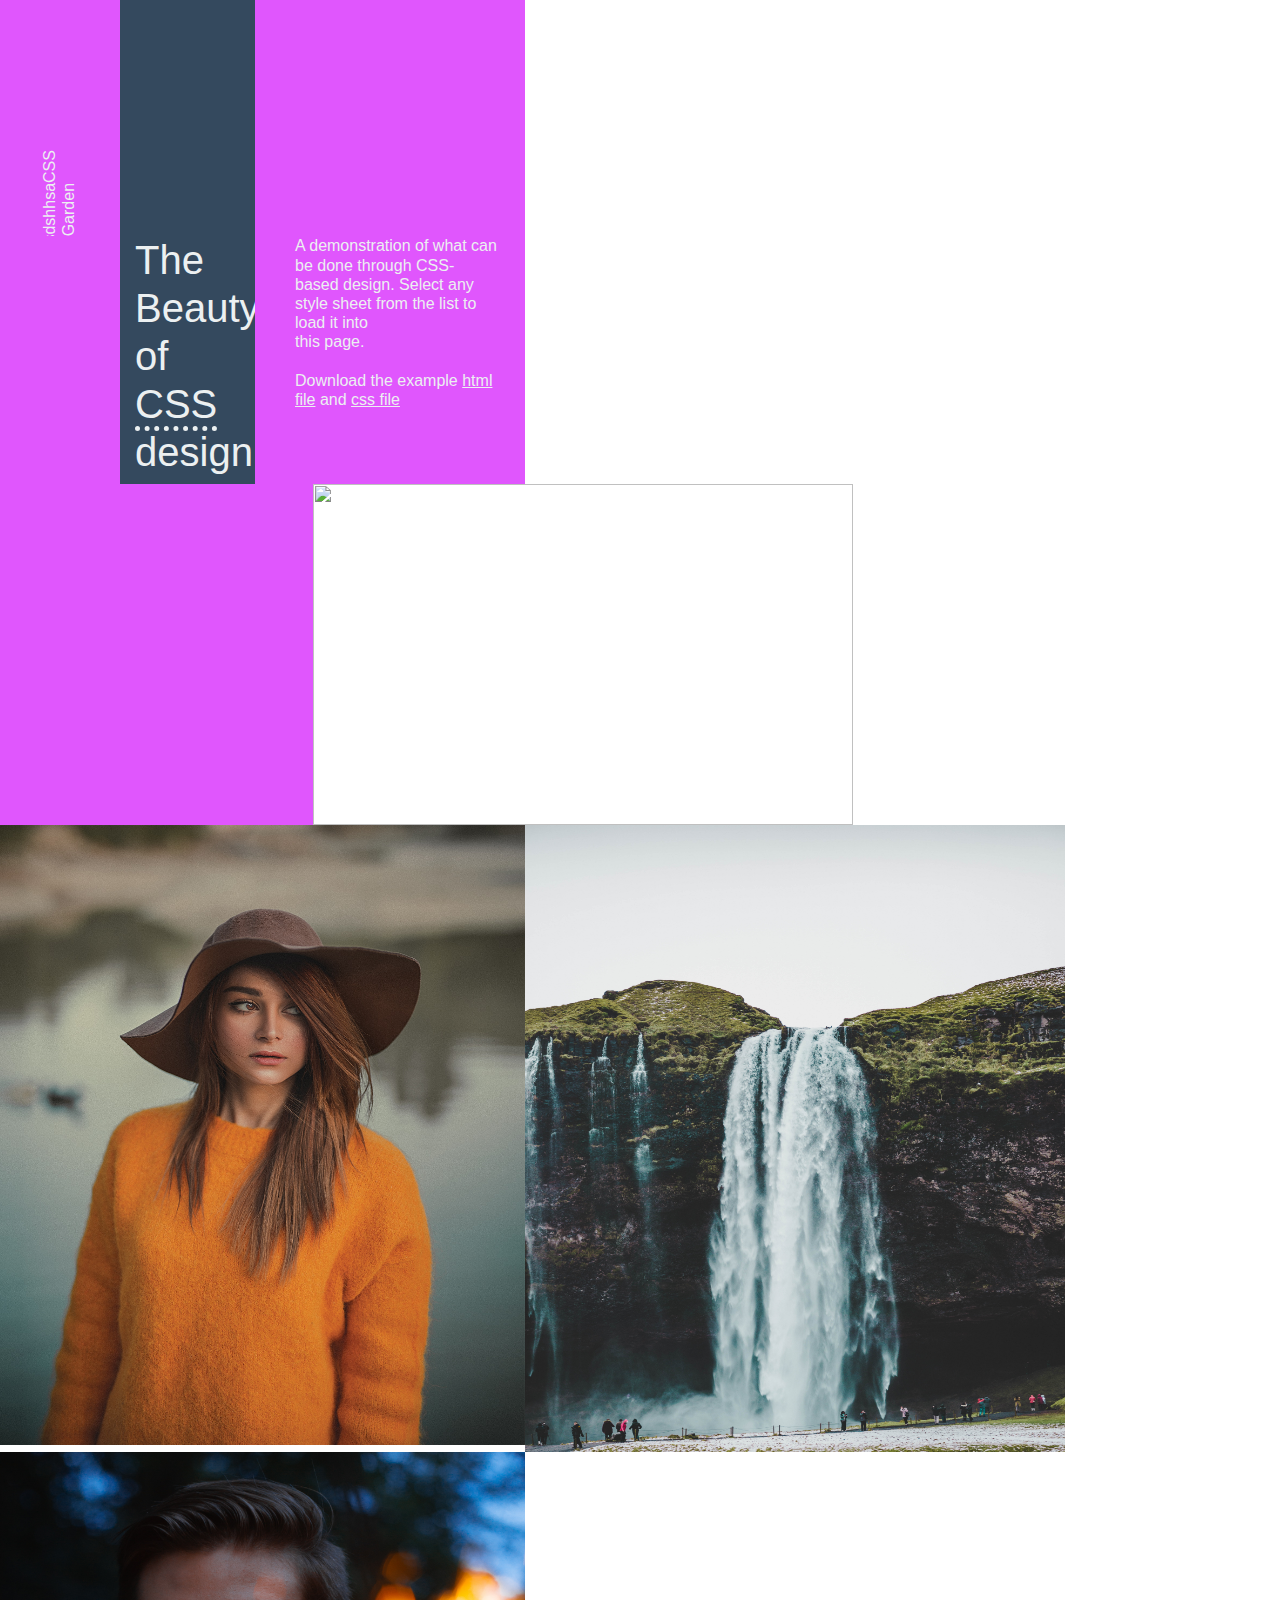
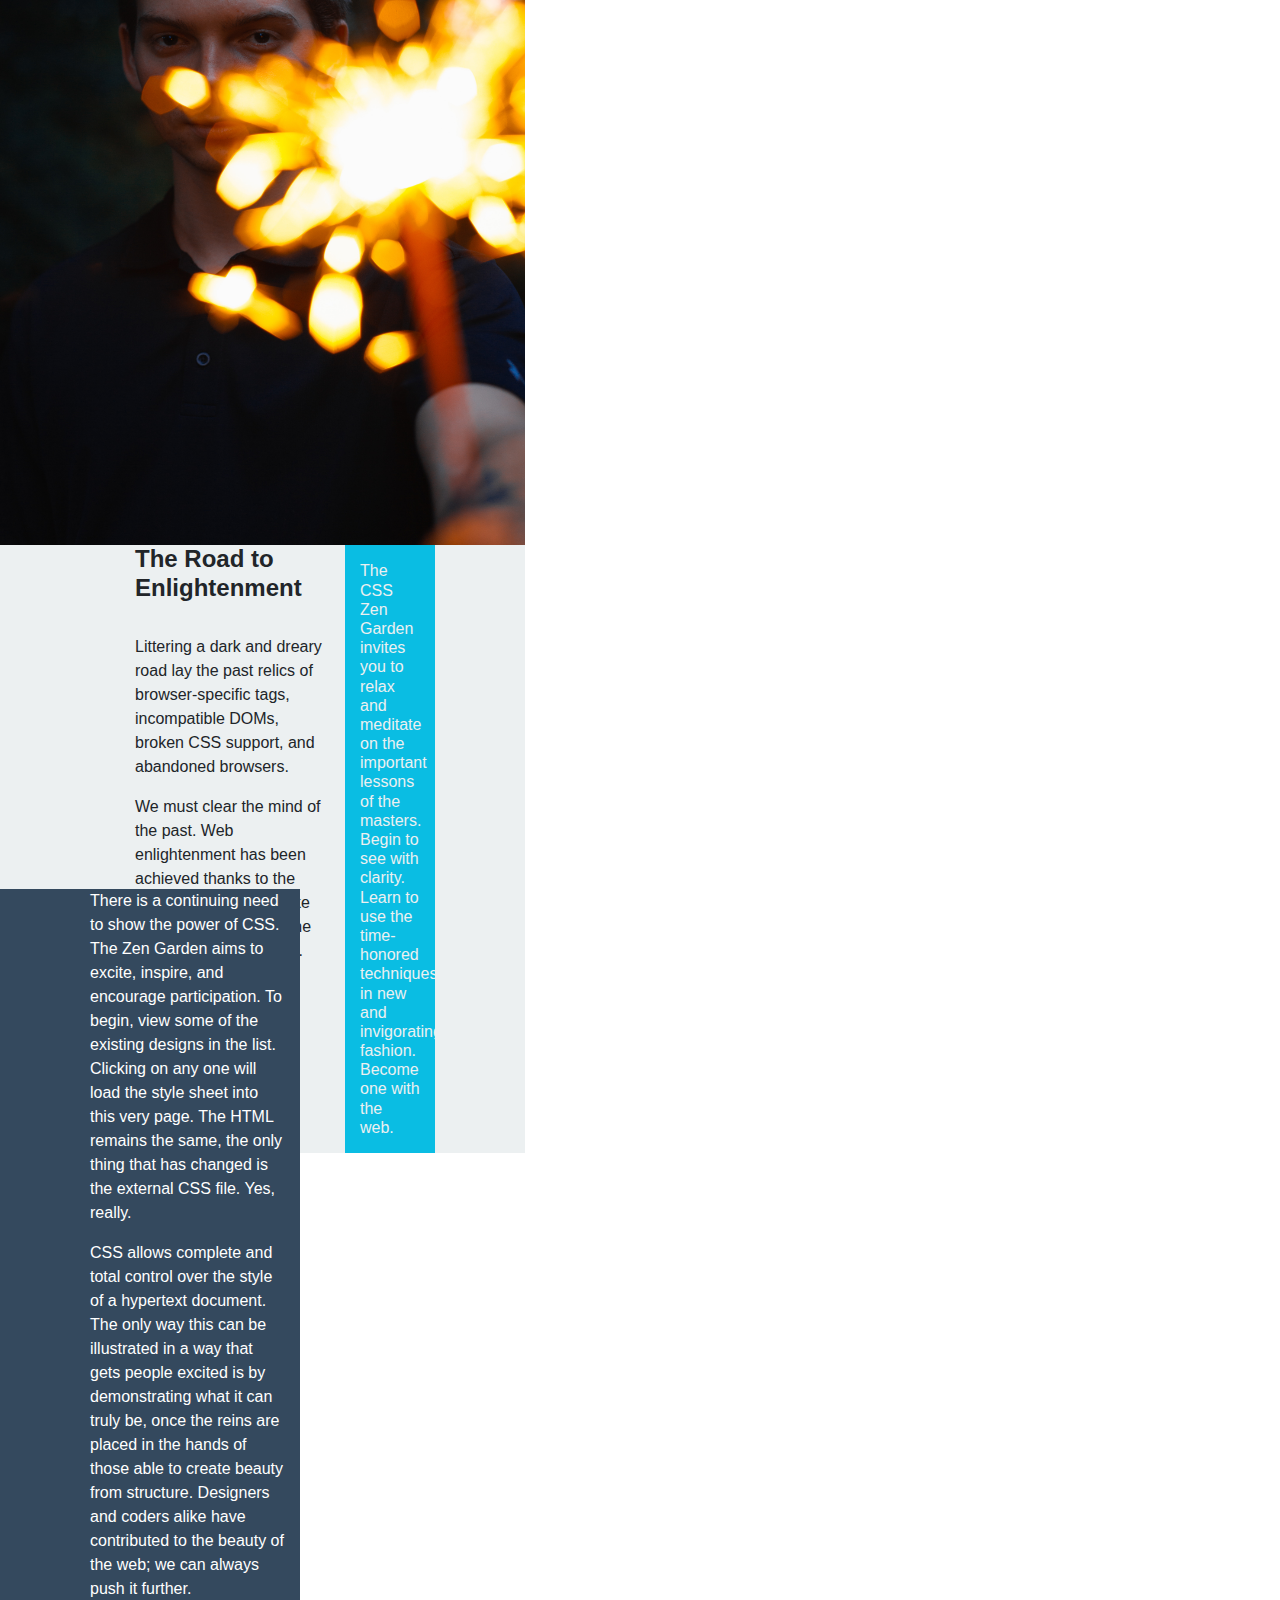
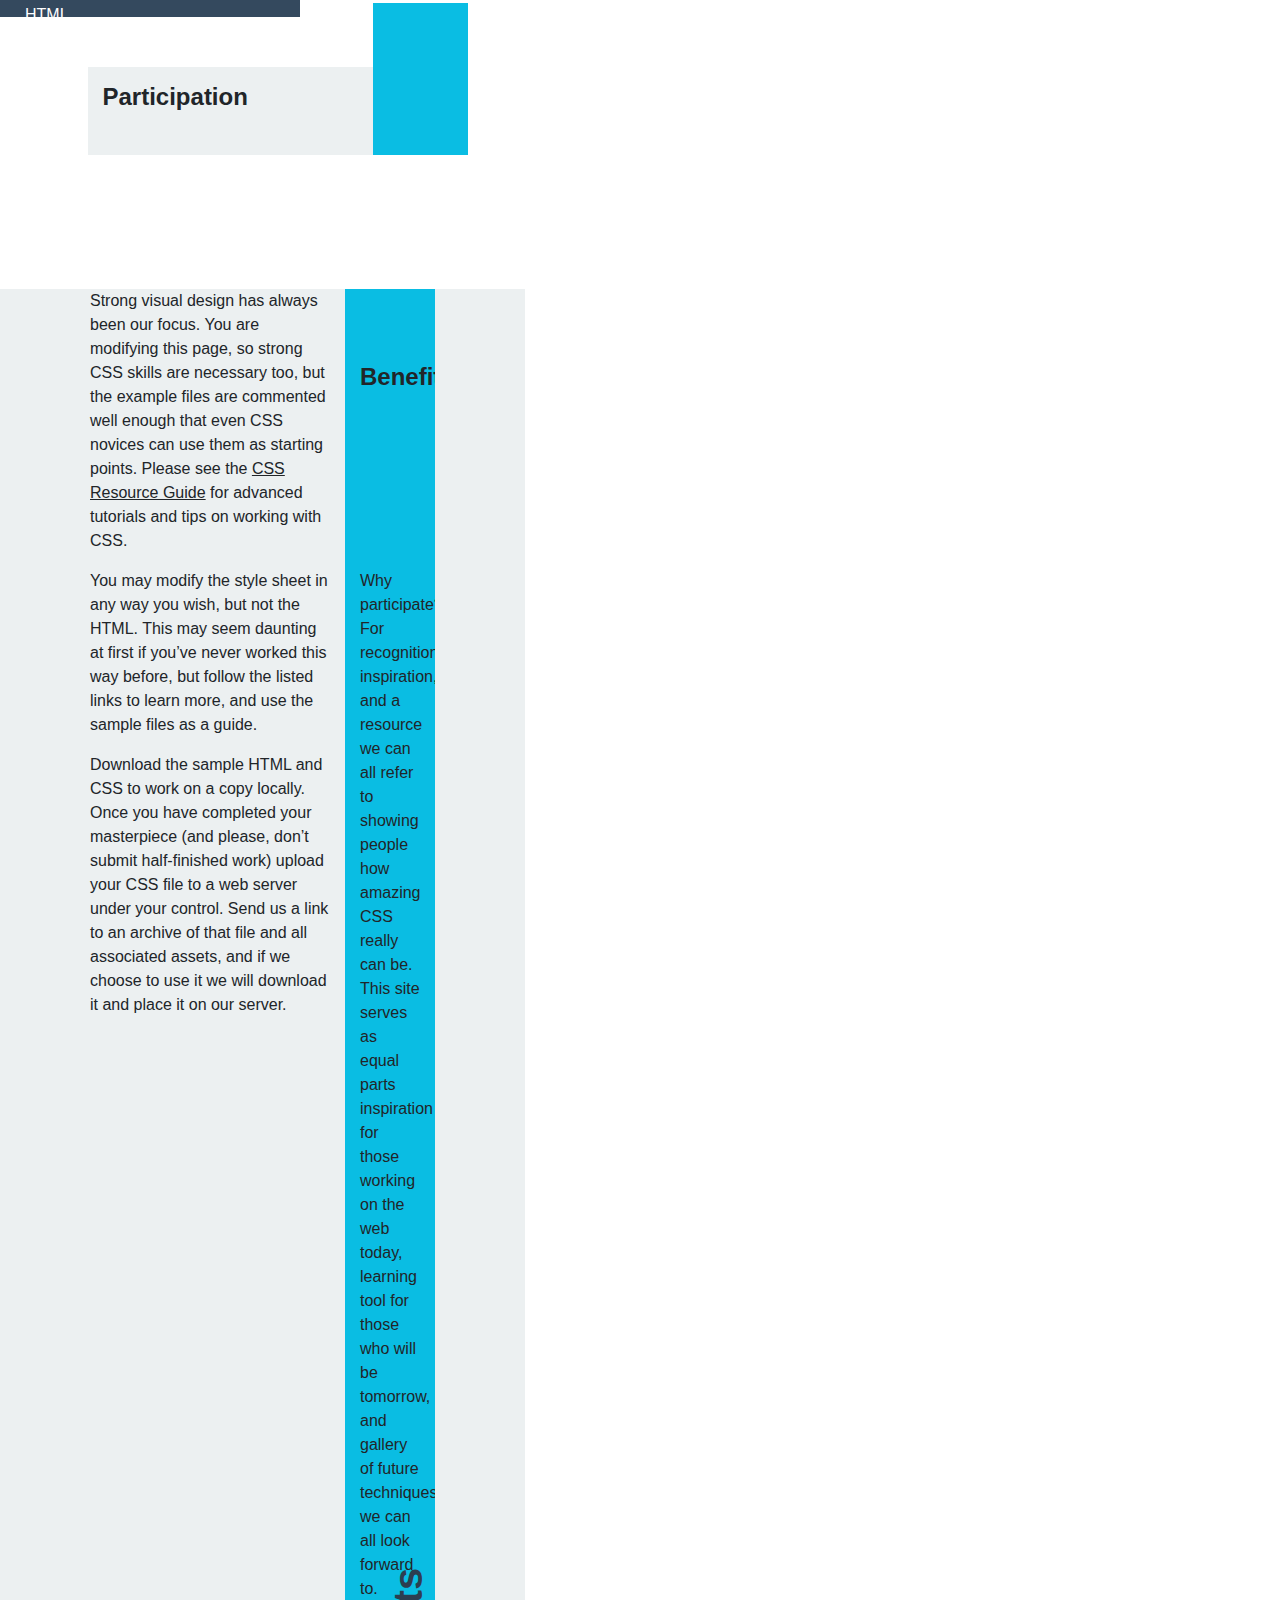
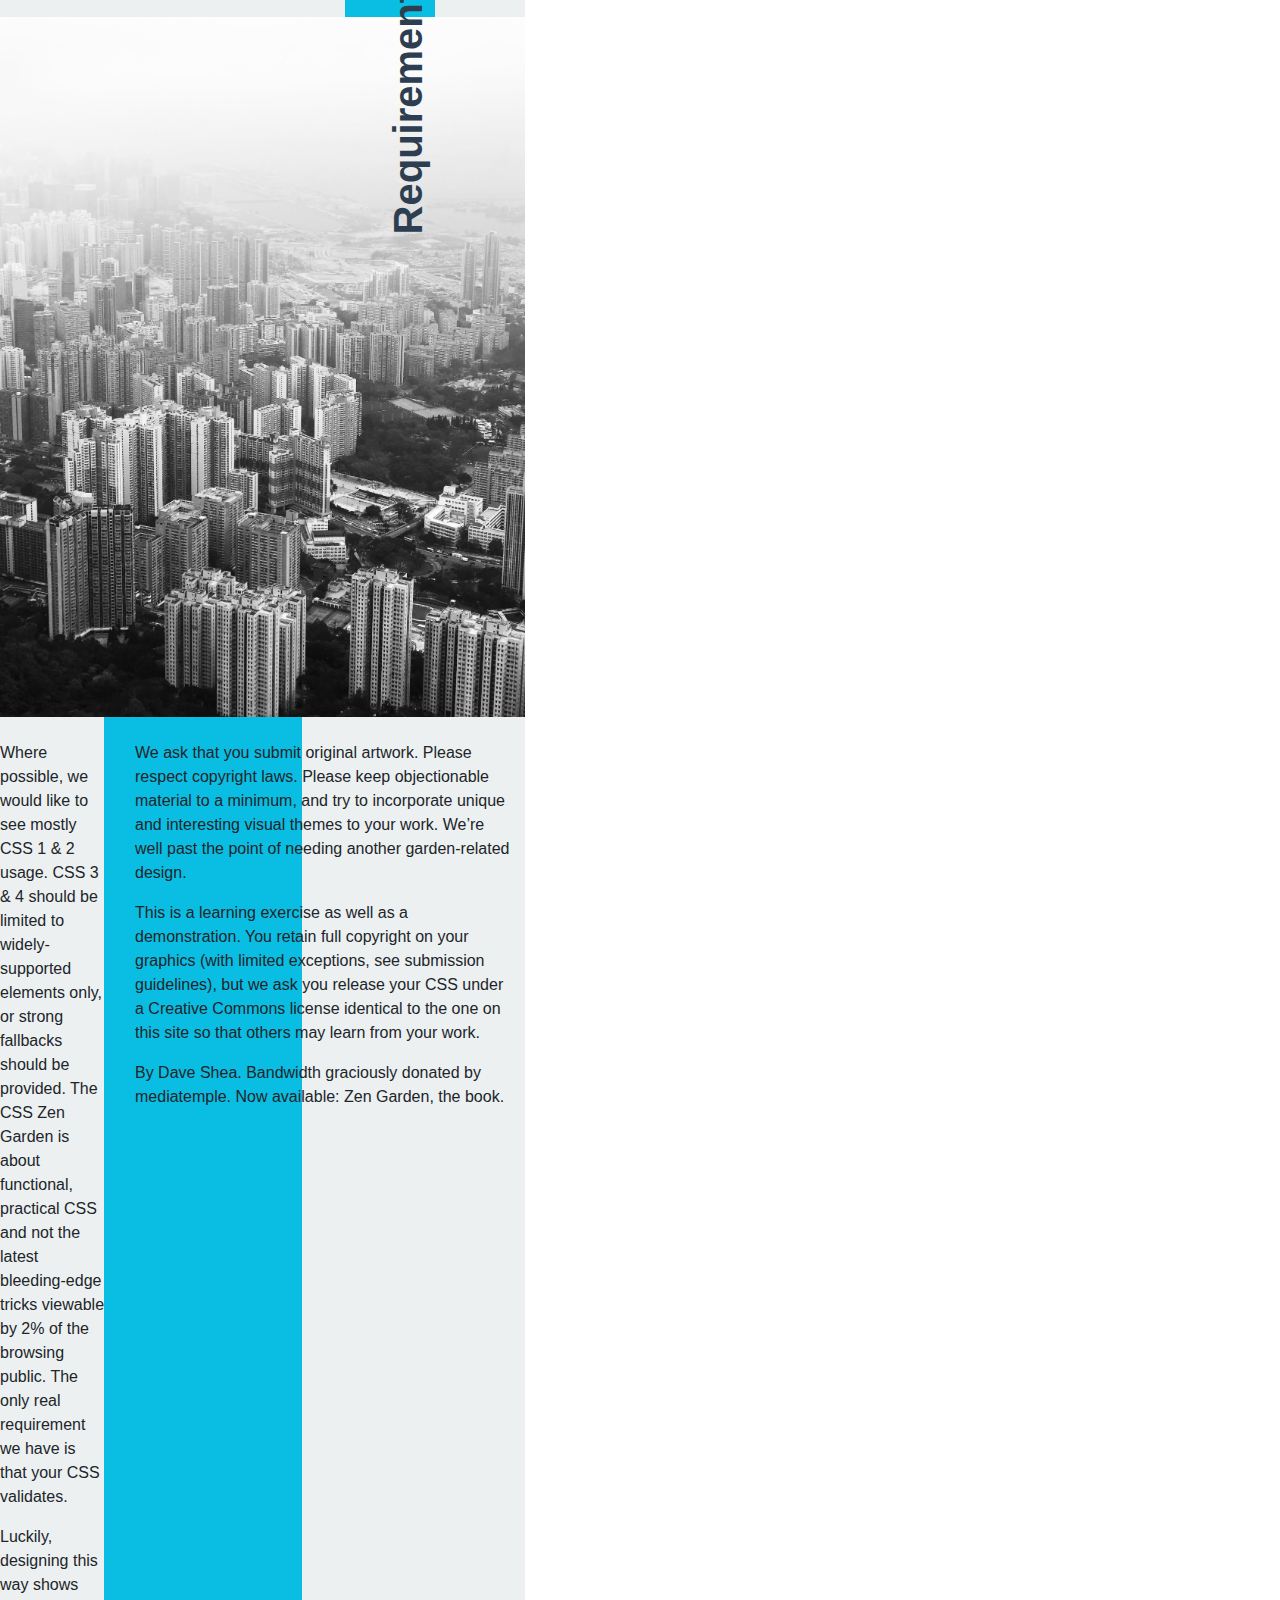
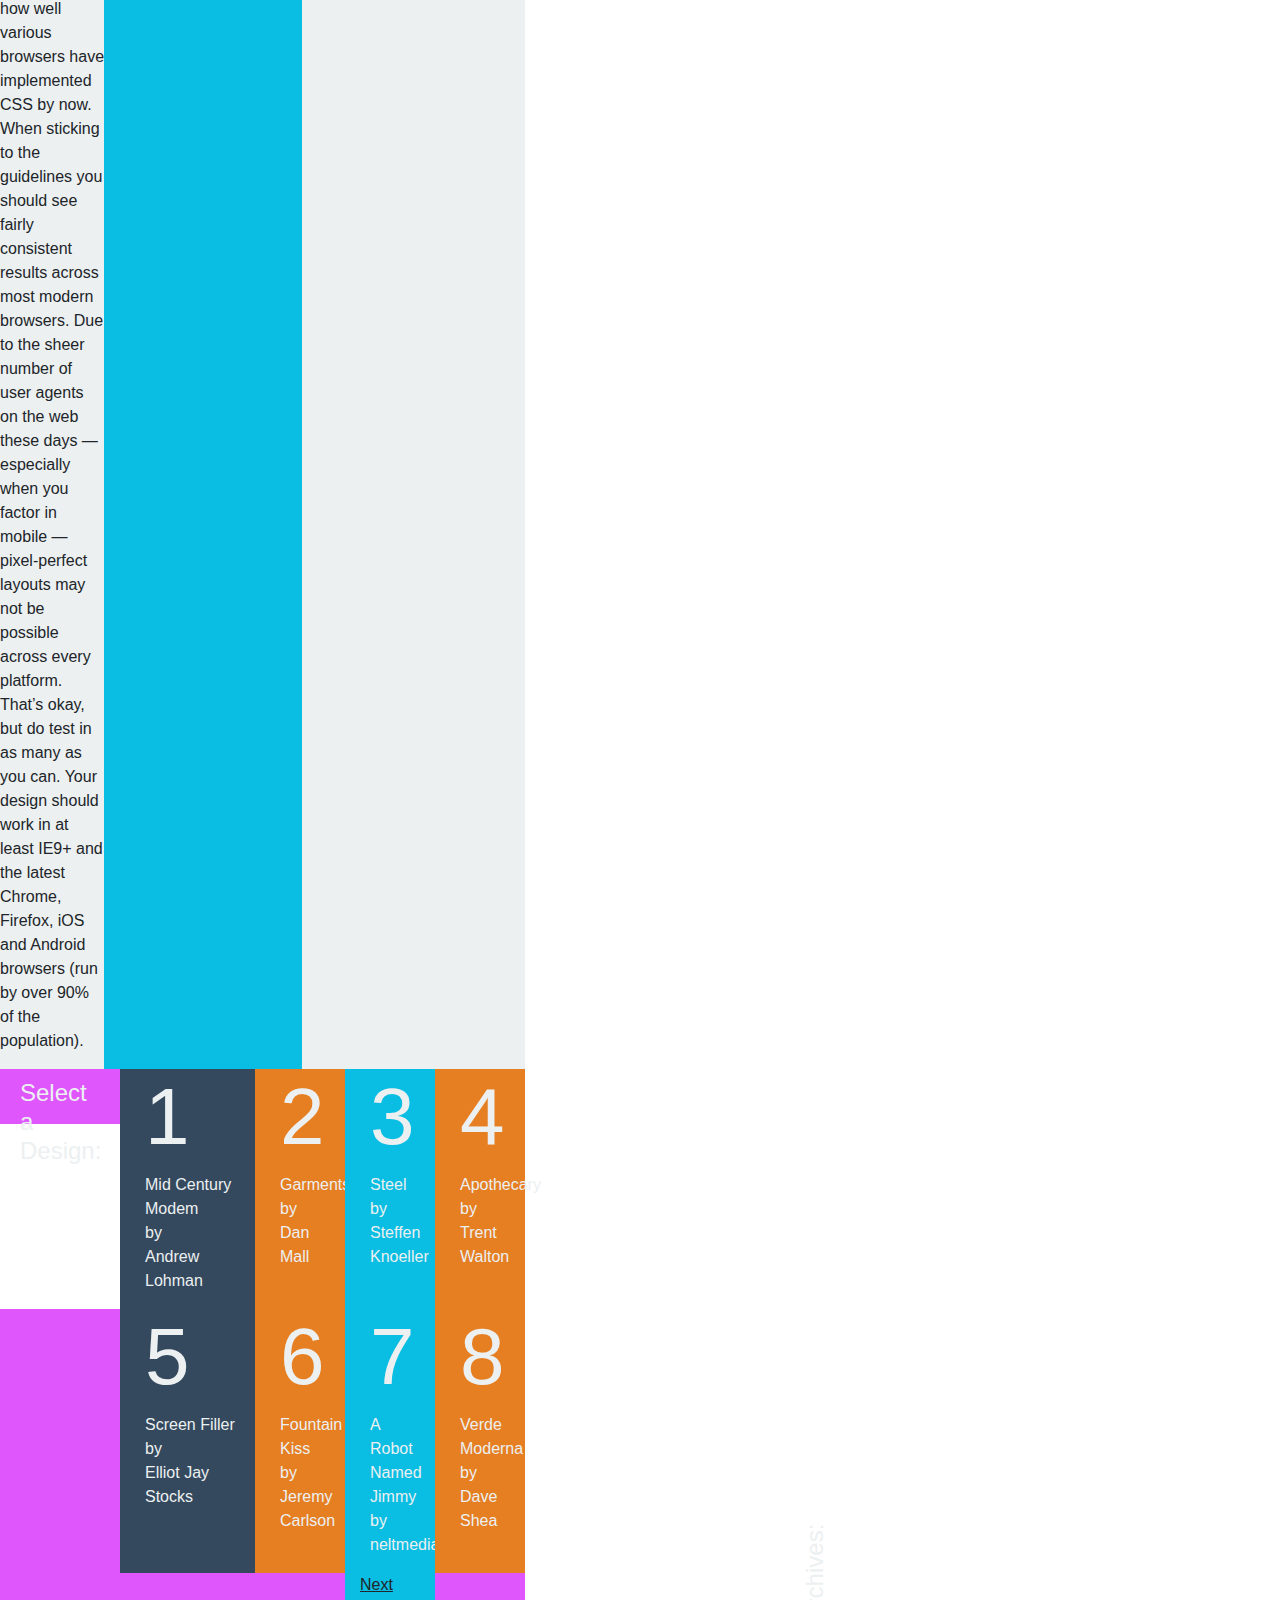
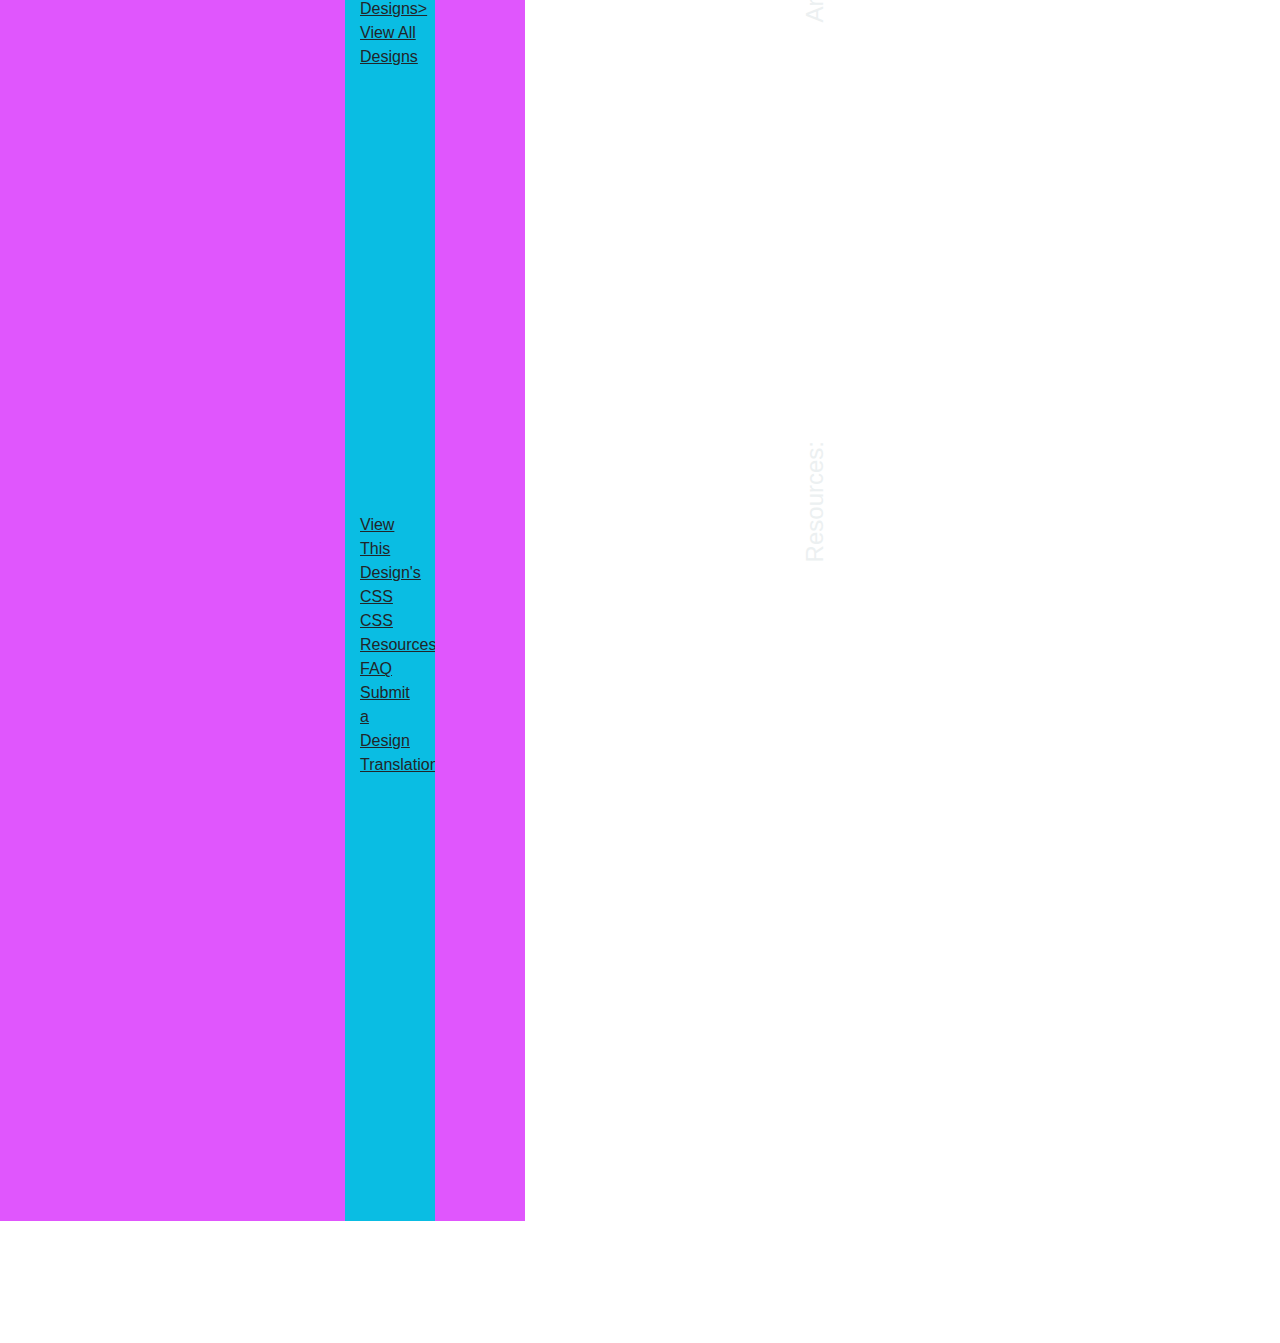
==== commit 3bac954d: "optimized for mobile" ====
--- a/index.html
+++ b/index.html
@@ -7,8 +7,8 @@
 		<link rel="stylesheet" href="style.css">
 		<link rel="stylesheet" href="https://stackpath.bootstrapcdn.com/bootstrap/4.3.1/css/bootstrap.min.css" integrity="sha384-ggOyR0iXCbMQv3Xipma34MD+dH/1fQ784/j6cY/iJTQUOhcWr7x9JvoRxT2MZw1T" crossorigin="anonymous">
 	</head>
-	<body>
-		<div class="row">
+	<body class="wrapper">
+		<div class="row" id="start">
 			<div id="col3" class="col-md-3">
 				<h6 class="vertical-text">dsdsdshhsaCSS Zen Garden</h6>
 			</div>
@@ -19,7 +19,7 @@
 				
 			</div>
 		</div>
-		<div class="row">
+		<div class="row" id="beautycol">
 			<div class="col-md-3" id="col4">
 				
 			</div>
@@ -60,7 +60,7 @@
 				
 			</div>
 		</div>
-		<div class="row">
+		<div class="row" id="road">
 			<div class="col-md-3" id="col7">
 				
 			</div>
@@ -100,7 +100,7 @@
 					
 				</div>
 			</div>
-			<div class="row">
+			<div class="row" id="about">
 				<div class="col-md-2" id="col2">
 					<h4 class="vertical-text" id="ver"><b>So What is this About?</b></h4>
 				</div>
@@ -141,7 +141,7 @@
 				</div>
 			</div>
 		</div>
-		<div class="row">
+		<div class="row" id="strong">
 			<div class="col-md-2" id="col7">
 				
 			</div>
@@ -154,7 +154,7 @@
 			<div class="col-md-2" id="col7">
 			</div>
 		</div>
-		<div class="row">
+		<div class="row" id="down">
 			<div class="col-md-2" id="col7">
 				
 			</div>
@@ -179,7 +179,7 @@
 				
 			</div>
 		</div>
-		<div class="row">
+		<div class="row" id="not">
 			<div class="col-md-1" id="col7">
 				
 			</div>
@@ -221,7 +221,7 @@
 				
 			</div>
 		</div>
-		<div class="row">
+		<div class="row" id="design">
 			<div class="col-md-3" id="col15">
 				<h4 id="select">Select a Design:</h4>
 			</div>
@@ -255,7 +255,7 @@
 				
 			</div>
 		</div>
-		<div class="row">
+		<div class="row" id="design">
 			<div class="col-md-3" id="col1">
 			</div>
 			<div class="col-md-3" id="col2">
@@ -279,8 +279,8 @@
 			<div class="col-md-2" id="col1">
 			</div>
 		</div>
-		<div class="row">
-			<div class="col-md-8" id="col1">
+		<div class="row" id="row8">
+			<div class="col-md-8" id="col16">
 				<h4 class="vertical-text2">Archives:</h4>
 			</div>
 			<div class="col-md-2" id="col8">
@@ -289,8 +289,8 @@
 			<div class="col-md-2" id="col1">
 			</div>
 		</div>
-		<div class="row">
-			<div class="col-md-8" id="col1">
+		<div class="row" id="last">
+			<div class="col-md-8" id="col17">
 				<h4 class="vertical-text2">Resources:</h4>
 			</div>
 			<div class="col-md-2" id="col8">
--- a/style.css
+++ b/style.css
@@ -1,3 +1,7 @@
+.wrapper{
+	width: 100%;
+}
+
 #col1{
 	background-color: #e056fd;
 }
@@ -179,9 +183,109 @@
 	padding-top: 850px;
 }
 
-@media (min-width: 600px) {
-	body {
-		font-size: 1.25rem;
+#col16{
+	background-color: #e056fd;
+}
+#col17{
+	background-color: #e056fd;
+}
+
+@media {
+	#start {
+		width: 540px;
+	}
+	#beautycol{
+		width: 540px;
+	}
+	#row1{
+		height: 0px;
+	}
+	#harley{
+		width: 540px;
+		height: 341px;
+	}
+	#ali{
+		width: 540px;
+		height: 620px;
+	}
+	#valen{
+		width: 540px;
+		height: 627px;
+	}
+	#krister{
+		width: 540px;
+		height: 693px;
+	}
+	#row2{
+		height: 0px;
+	}
+	#road{
+		width: 540px;
+		height: 344px;
+	}
+	#ver{
+		padding-right: 5px;
+		padding-bottom: 228px;
+	}
+	#about{
+		width: 540px;
+		height: 264px;
+	}
+	#row3{
+		width: 540px;
+	}
+	#strong{
+		width: 540px;
+	}
+	#down{
+		width: 540px;
+	}
+	#row5{
+		height: 0px;
+	}
+	#col12{
+		width: 300px;
+	}
+	#not{
+		width: 540px;
+	}
+	#row6{
+		width: 540px;
+	}
+	#col1{
+		width: 264px;
+	}
+	#row7{
+		height: 0px;
+	}
+	#design{
+		width: 540px;
+	}
+	#col15{
+		height: 55px;
+	}
+	#select{
+		padding-top: 10px;
+	}
+	#no1{
+		padding-left: 10px;
+	}
+	#mid{
+		padding-left: 10px;
+	}
+	#col16{
+		width: 540px;
+		height: 540px;
+	}
+	#row8{
+		width: 540px;
+	}
+	#col17{
+		width: 539px;
+		height: 708px;
+	}
+	#last{
+		width: 540px;
 	}
 }
 
@@ -190,4 +294,5 @@
 		font-size: 1.5rem;
 		line-height: 1.5;
 	}
-}+}
+
